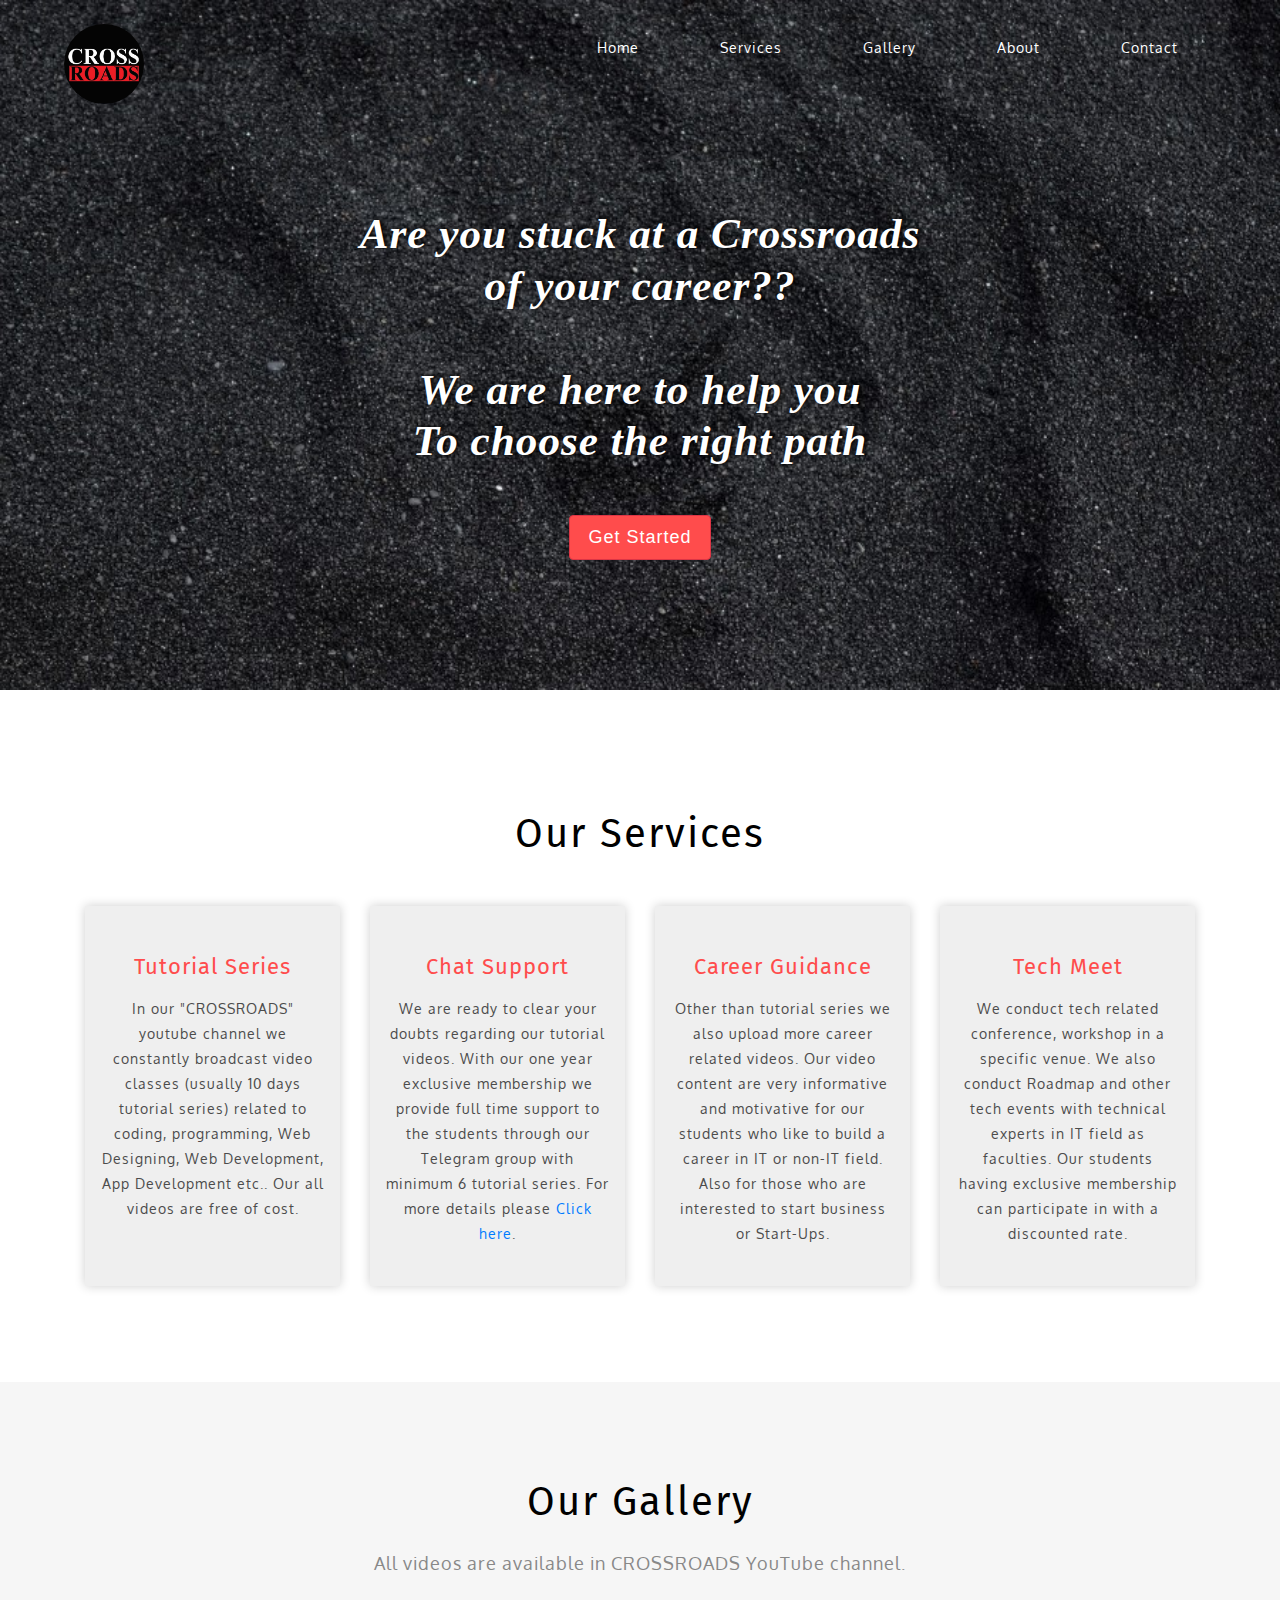
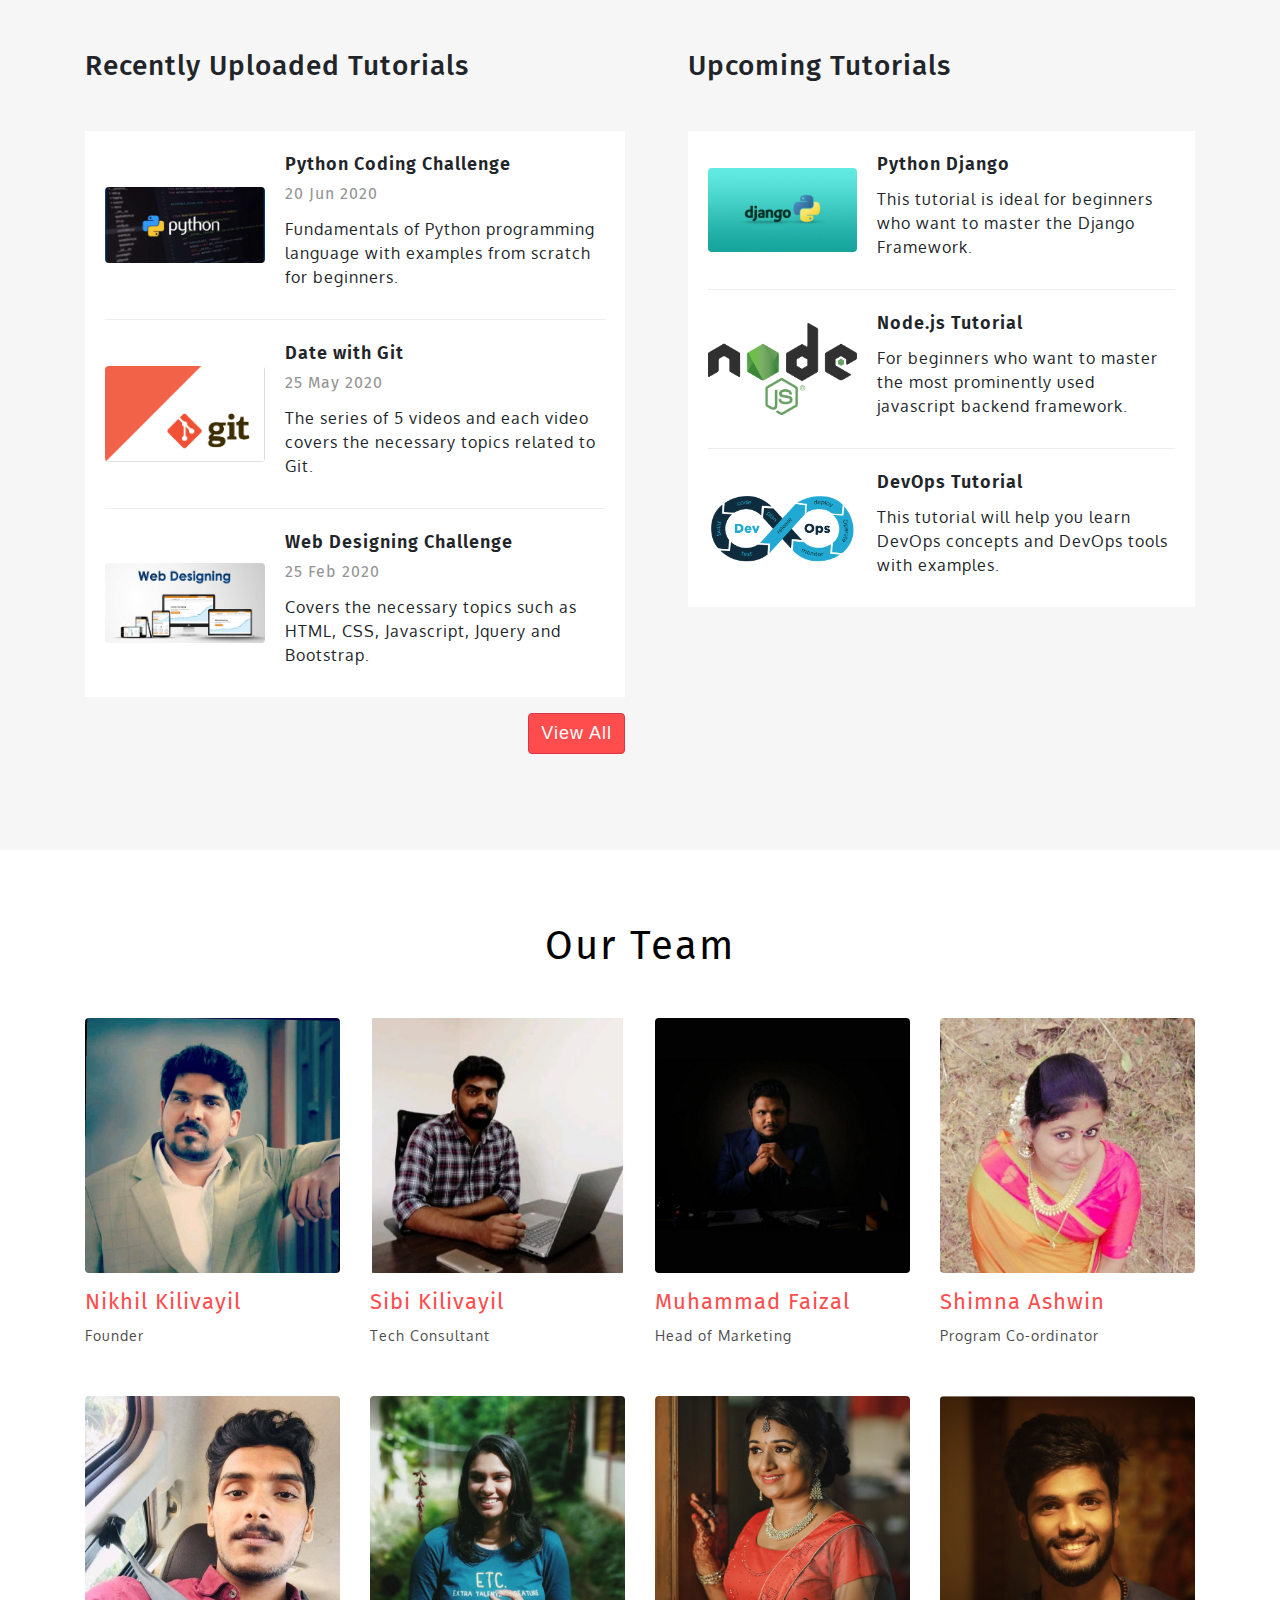
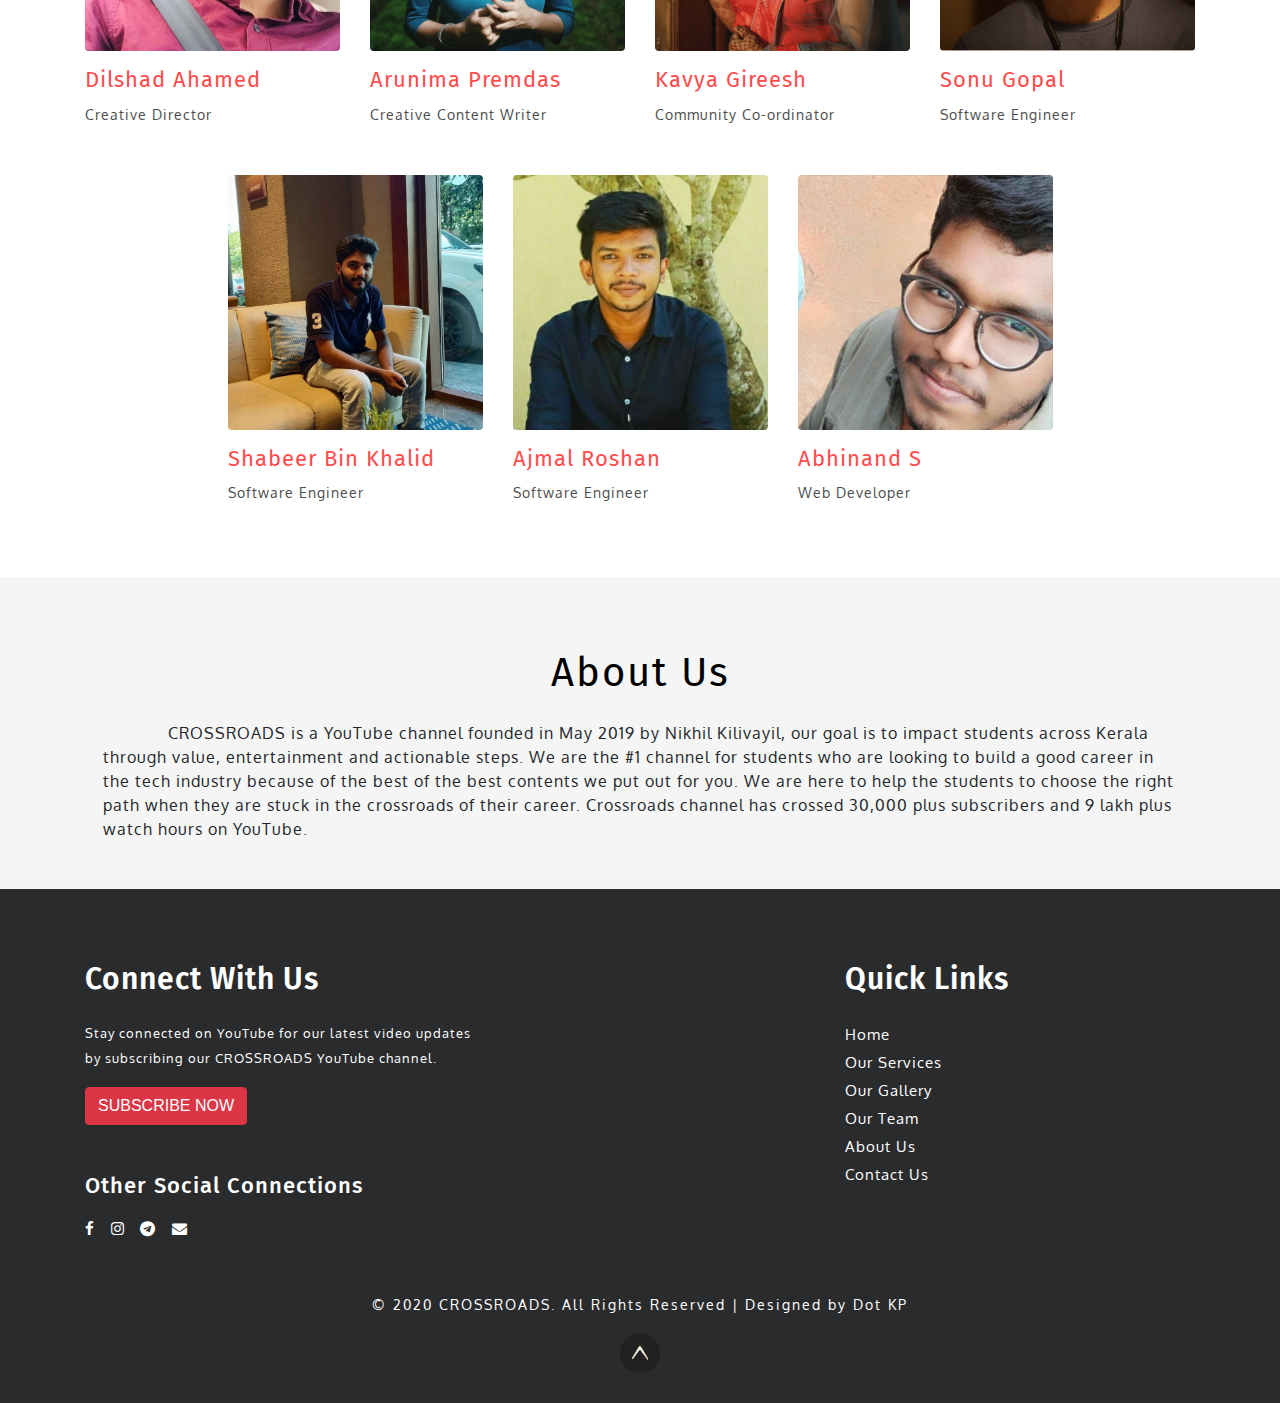
==== index.html @ b2a7acaf "Final file" ====
<!DOCTYPE html>
<html lang="en">
<head>
    <meta charset="UTF-8">
    <meta name="viewport" content="width=device-width, initial-scale=1.0">
    <meta name="keywords" content="CROSSROADS Responsive web template, Bootstrap Web Templates, Flat Web Templates, Android Compatible web template, 
         Smartphone Compatible web template, free webdesigns for Nokia, Samsung, LG, SonyEricsson, Motorola web design" />
    <title>CROSSROADS</title>
    <link rel="icon" href="images/logo3.jpg" type="image/jpg">

    <link rel="stylesheet" href="https://maxcdn.bootstrapcdn.com/bootstrap/4.5.0/css/bootstrap.min.css">
    <link rel="stylesheet" href="https://cdnjs.cloudflare.com/ajax/libs/font-awesome/4.7.0/css/font-awesome.min.css">
    <link rel="stylesheet" href="css/style.css" type="text/css">
    <link href="//fonts.googleapis.com/css?family=Fira+Sans:400,500,600,700" rel="stylesheet">
    <link href="//fonts.googleapis.com/css?family=Oxygen:400,700" rel="stylesheet">

    <script src="https://ajax.googleapis.com/ajax/libs/jquery/3.5.1/jquery.min.js"></script>
    <script src="https://cdnjs.cloudflare.com/ajax/libs/popper.js/1.16.0/umd/popper.min.js"></script>
    <script src="https://maxcdn.bootstrapcdn.com/bootstrap/4.5.0/js/bootstrap.min.js"></script>
    <script>
        addEventListener("load", function () {
            setTimeout(hideURLbar, 0);
        }, false);
        
        function hideURLbar() {
            window.scrollTo(0, 1);
        }
    </script>
</head>    
<body>
    <div class="main-top" id="home">
        <!-- header -->
        <div class="headder-top">
              <!-- nav -->
              <nav >
                 <div id="logo">
                    <a href="https://www.youtube.com/channel/UCoGHeFY7jE2OB_TJS_87MOA"> <img src="images/logo.jpg" alt="" width="80" height="80"> </a>
                 </div>
                 <label for="drop" class="toggle">Menu</label>
                 <input type="checkbox" id="drop">
                 <ul class="menu mt-2">
                    <li class="active"><a href="index.html">Home</a></li>
                    <li class=""><a href="#services">Services</a></li>
                    <li class=""><a href="#gallery">Gallery</a></li>
                    <li class=""><a href="#about">About</a></li>
                    <li><a href="contact.html">Contact</a></li>
                 </ul>
              </nav>
              <!-- //nav -->
        </div>
        <!-- //header -->
        <!-- banner -->
        <div class="main-banner text-center">
           <div class="container">
              <div class="style-banner ">
                 <h4 class="mb-lg-3 mb-2"> <i>Are you stuck at a Crossroads <br> of your career??<br><br>

                    We are here to help you<br>
                    To choose the right path <br> </i>
                     
                 </h4>
              </div>
              <div class="view-buttn mt-md-4 mt-sm-4 mt-3">
                 <br> <a href="#services" class="btn btn-danger">Get Started</a>
              </div>
           </div>
        </div>
    </div>
    <!-- //banner -->
    <!-- services -->
    <section class="about py-lg-4 py-md-3 py-sm-3 py-3" id="services">
        <div class="container py-lg-5 py-md-4 py-sm-4 py-3">
        <div class="row mt-lg-5 mt-md-4 mt-4" >
            <h3 class="title text-center col-lg-12 mb-lg-5 mb-3">Our Services</h3>
        </div>
        <div class="row mb-lg-4 mb-5">
            <div class="col-lg-3 col-md-6 col-sm-6 about-abt-grid">
                <div class="about-oil-w3layouts text-center pt-5">
                    
                    <div class="about-grid-title">
                    <h4 class="mb-3">Tutorial Series </h4>
                    <p>In our "CROSSROADS" youtube channel we constantly broadcast video classes (usually 10 days tutorial series) related to coding, programming, Web Designing, Web Development, App Development etc..  Our all videos are free of cost.</p>
                    </div>
                </div>
            </div>
            <div class="col-lg-3 col-md-6 col-sm-6 about-abt-grid">
                <div class="about-oil-w3layouts text-center pt-5">
                    
                    <div class="about-grid-title">
                    <h4 class="mb-3">Chat Support </h4>
                    <p>We are ready to clear your doubts regarding our tutorial videos. With our one year exclusive membership we provide full time support to the students through our Telegram group with minimum 6 tutorial series. For more details please <a href="https://youtu.be/yEAy2vJUgYw">Click here</a>.</p>
                    </div>
                </div>
            </div>
            <div class="col-lg-3 col-md-6 col-sm-6 about-abt-grid">
                <div class="about-oil-w3layouts text-center pt-5">
                    
                    <div class="about-grid-title">
                    <h4 class="mb-3">Career Guidance</h4>
                    <p><p>Other than tutorial series we also upload more career related videos. Our video content are very informative and motivative for our students who like to build a career in IT or non-IT field. Also for those who are interested to start business or Start-Ups.</p></p>
                    </div>
                </div>
            </div>
            <div class="col-lg-3 col-md-6 col-sm-6 about-abt-grid">
                <div class="about-oil-w3layouts text-center pt-5">
                    
                    <div class="about-grid-title">
                    <h4 class="mb-3">Tech Meet</h4>
                    <p>We conduct tech related conference, workshop in a specific venue. We also conduct Roadmap and other tech events with technical experts in IT field as faculties. Our students having exclusive membership can participate in with a discounted rate.</p>
                    </div>
                </div>
            </div>
        </div>
        </div>
    </section>
    <!-- //services  -->

    <section class="w3l-price-2" id="gallery">
        <div class="price-main py-5">
            <div class="container ">
                <div class="row mt-lg-5 mt-md-4 mt-3" >
                    <h3 class="title text-center col-lg-12 mb-md-4 mb-3">Our Gallery</h3>
                </div>
                <div class="title-wls-text text-center mb-lg-4 mb-md-4 mb-sm-5 mb-5">
                    <p>All videos are available in <a href="https://www.youtube.com/channel/UCoGHeFY7jE2OB_TJS_87MOA">CROSSROADS</a> YouTube channel.</p>
                </div>
                <div class="pricing-style-w3ls row py-md-5">
                    <div class="pricing-chart col-lg-6">
                        <h3 class="">Recently Uploaded Tutorials</h3>
                        <div class="tatest-top mt-md-5 mt-4">
                        <div class="price-box btn-layout bt6">
                            <div class="grid grid-column-2">
                                <div class="column-6">
                                    <a href="https://www.youtube.com/watch?v=Va37c30zA-M&list=PLY-ecO2csVHfbpOmWamlb8Mujjdnl1jks"> <img src="images/python.jpg" alt="" class="img-fluid"> </a>
                                </div>
                                <div class="column1">        
                                    <div class="job-info">
                                    <h6 class="pricehead"><a href="https://www.youtube.com/watch?v=Va37c30zA-M&list=PLY-ecO2csVHfbpOmWamlb8Mujjdnl1jks">Python Coding Challenge</a></h6>
                                    <h5>20 Jun 2020</h5>
                                    <p>Fundamentals of Python programming language with examples from scratch for beginners.</p>
                                    </div>
                                </div>   
                            </div>
                        </div>
                        <div class="price-box btn-layout bt6 top-middle-1">
                            <div class="grid grid-column-2">
                                <div class="column-6">
                                    <a href="https://www.youtube.com/watch?v=-wGc24R3_eM&list=PLY-ecO2csVHdLhAO6TERaMJXP8aqyWVt-"> <img src="images/git.jpg" alt="" class="img-fluid"> </a>
                                </div>
                                <div class="column1">
                                    <div class="job-info">
                                    <h6 class="pricehead"><a href="https://www.youtube.com/watch?v=-wGc24R3_eM&list=PLY-ecO2csVHdLhAO6TERaMJXP8aqyWVt-">	
                                            Date with Git</a></h6>
                                    <h5>25 May 2020</h5>
                                    <p>The series of 5 videos and each video covers the necessary topics related to Git.</p>
                                    </div>
                                </div>
                            </div>
                        </div>
                        <div class="price-box btn-layout bt6">
                            <div class="grid grid-column-2">
                                <div class="column-6">
                                    <a href="https://www.youtube.com/watch?v=2TfED5L4c3M&list=PLY-ecO2csVHfRMEmW_ltccnJcMtSGUKSk"> <img src="images/webdesign.jpg" alt="" class="img-fluid"> </a>
                                </div>
                                <div class="column1">                                  
                                    <div class="job-info">
                                    <h6 class="pricehead"><a href="https://www.youtube.com/watch?v=2TfED5L4c3M&list=PLY-ecO2csVHfRMEmW_ltccnJcMtSGUKSk">	
                                        Web Designing Challenge</a></h6>
                                    <h5>25 Feb 2020</h5>
                                    <p>Covers the necessary topics such as HTML, CSS, Javascript, Jquery and Bootstrap.</p>
                                    </div>
                                </div>
                            </div>
                        </div>
                        </div>
                        <div class="text-right mt-3">
                        <a class="btn btn-danger" href="https://www.youtube.com/channel/UCoGHeFY7jE2OB_TJS_87MOA"> View All</a>
                        </div>
                    </div>
                    <div class="w3l-faq-page col-lg-6 pl-3 pl-lg-5 mt-lg-0 mt-5">
                        <h3 class="">Upcoming Tutorials</h3>
                        <div class="tatest-top mt-md-5 mt-4">
                            <div class="price-box btn-layout bt6">
                                <div class="grid grid-column-2">
                                    <div class="column-6">
                                    <a data-toggle="modal" href="#myModal"><img src="images/django.jpg" alt="" class="img-fluid"></a>
                                    </div>
                                    <div class="column1">                                       
                                        <div class="job-info">
                                                <h6 class="pricehead"><a data-toggle="modal" href="#myModal">Python Django</a></h6>
                                            <p>This tutorial is ideal for beginners who want to master the Django Framework.</p>
                                        </div>
                                    </div>
                                </div>
                            </div>
                            <div class="price-box btn-layout bt6 top-middle-1">
                                <div class="grid grid-column-2">
                                <div class="column-6">
                                    <a data-toggle="modal" href="#myModal"> <img src="images/nodejs.jpg" alt="" class="img-fluid"> </a>
                                </div>
                                <div class="column1">
                                    <div class="job-info">
                                        <h6 class="pricehead"><a data-toggle="modal" href="#myModal">	
                                            Node.js Tutorial</a></h6>
                                        <p>For beginners who want to master the most prominently used javascript backend framework. </p>
                                    </div>
                                </div>
                                </div>
                            </div>
                            <div class="price-box btn-layout bt6">
                                <div class="grid grid-column-2">
                                <div class="column-6">
                                    <a data-toggle="modal" href="#myModal"> <img src="images/devops.jpg" alt="" class="img-fluid"> </a>
                                </div>
                                <div class="column1">                                      
                                    <div class="job-info">
                                        <h6 class="pricehead"><a data-toggle="modal" href="#myModal">	
                                            DevOps Tutorial</a></h6>
                                        <p>This tutorial will help you learn DevOps concepts and DevOps tools with examples.</p>
                                    </div>
                                </div>                                                                      
                                </div>
                            </div>

                        </div>
                    </div>
                </div>

                <!-- The Modal -->
                <div class="modal fade" id="myModal">
                    <div class="modal-dialog">
                    <div class="modal-content">
                    
                        <!-- Modal Header -->
                        <div class="modal-header">
                        <h4 class="modal-title"></h4>
                        <button type="button" class="close" data-dismiss="modal">×</button>
                        </div>
                        
                        <!-- Modal body -->
                        <div class="modal-body">
                        <h2> <b> COMING SOON . . .</b> </h2>
                        </div>
                        
                        <!-- Modal footer -->
                        <div class="modal-footer">
                        <button type="button" class="btn btn-danger" data-dismiss="modal">Close</button>
                        </div>
                        
                    </div>
                    </div>
                </div>

            </div>
        </div>
    </section>
        
    <!-- team -->
    <section class="team py-lg-4 py-md-5 py-sm-5 py-5" id="team">
    <div class="container py-lg-5 py-md-4 py-sm-4 py-3">
        <h3 class="title text-center mb-md-5 mb-sm-4 mb-3">Our Team</h3>
        <div class="row justify-content-center">
            <div class="col-lg-3 col-md-6 col-sm-6 team-row-grid">
                <div class="team-grid">
                <div class="team-image mb-3">
                    <img src="images/nikhil.jpg" alt="" class="img-fluid">
                    <div class="social-icons">
                        <a href="https://www.facebook.com/nikhilkilivayil1"><span class="fa fa-facebook" aria-hidden="true"></span></a>
                        <a href="https://www.instagram.com/nikhilkilivayil/"><span class="fa fa-instagram" aria-hidden="true"></span></a>
                        <a href="https://www.linkedin.com/in/nikhilkilivayil/"><span class="fa fa-linkedin" aria-hidden="true"></span></a>
                        <a href="https://t.me/nikhilkilivayil"><span class="fa fa-telegram" aria-hidden="true"></span></a>
                    </div>
                </div>
                <h4>Nikhil Kilivayil</h4>
                <p class="mt-2">Founder</p>
                </div>
            </div>
            <div class="col-lg-3 col-md-6 col-sm-6 team-row-grid">
                <div class="team-grid">
                <div class="team-image mb-3">
                    <img src="images/sibi.jpg" alt="" class="img-fluid">
                    <div class="social-icons">
                        <a href="https://www.facebook.com/sibikilivayil/"><span class="fa fa-facebook" aria-hidden="true"></span></a>
                        <a href="https://www.instagram.com/sibiklpm/"><span class="fa fa-instagram" aria-hidden="true"></span></a>
                        <a href="https://www.linkedin.com/in/sibi-kilivayil-82461482/"><span class="fa fa-linkedin" aria-hidden="true"></span></a>
                        <a href="https://t.me/crtalks"><span class="fa fa-telegram" aria-hidden="true"></span></a>
                    </div>
                </div>
                <h4>Sibi Kilivayil</h4>
                <p class="mt-2">Tech Consultant</p>
                </div>
            </div>
            <div class="col-lg-3 col-md-6 col-sm-6 team-row-grid">
                <div class="team-grid">
                <div class="team-image mb-3">
                    <img src="images/faizal.jpg" alt="" class="img-fluid">
                    <div class="social-icons">
                        <a href="https://www.facebook.com/muhammadfaizalff"><span class="fa fa-facebook" aria-hidden="true"></span></a>
                        <a href="https://www.instagram.com/muhammadfaizalf/"><span class="fa fa-instagram" aria-hidden="true"></span></a>
                        <a href="https://www.linkedin.com/in/muhammadfaizalff/"><span class="fa fa-linkedin" aria-hidden="true"></span></a>
                        <a href="https://t.me/faizalff"><span class="fa fa-telegram" aria-hidden="true"></span></a>
                    </div>
                </div>
                <h4>Muhammad Faizal</h4>
                <p class="mt-2">Head of Marketing</p>
                </div>
            </div>
            <div class="col-lg-3 col-md-6 col-sm-6 team-row-grid">
                <div class="team-grid">
                <div class="team-image mb-3">
                    <img src="images/shimna.jpg" alt="" class="img-fluid">
                    <div class="social-icons">
                        <a href="https://www.facebook.com/shimna.aswin.7"><span class="fa fa-facebook" aria-hidden="true"></span></a>
                        <a href="https://www.instagram.com/shimnaaswin/"><span class="fa fa-instagram" aria-hidden="true"></span></a>
                        <a href="https://www.linkedin.com"><span class="fa fa-linkedin" aria-hidden="true"></span></a>
                        <a href="https://t.me/shimnaaswin"><span class="fa fa-telegram" aria-hidden="true"></span></a>
                    </div>
                </div>
                <h4>Shimna Ashwin</h4>
                <p class="mt-2">Program Co-ordinator</p>
                </div>
            </div>
            <div class="col-lg-3 col-md-6 col-sm-6 team-row-grid mt-lg-5 mt-4">
                <div class="team-grid">
                <div class="team-image mb-3">
                    <img src="images/dilshad.jpg" alt="" class="img-fluid">
                    <div class="social-icons">
                        <a href="https://www.facebook.com/dbhamed"><span class="fa fa-facebook" aria-hidden="true"></span></a>
                        <a href="https://www.instagram.com/dbhamed/"><span class="fa fa-instagram" aria-hidden="true"></span></a>
                        <a href="https://www.linkedin.com"><span class="fa fa-linkedin" aria-hidden="true"></span></a>
                        <a href="https://t.me/crtalks"><span class="fa fa-telegram" aria-hidden="true"></span></a>
                    </div>
                </div>
                <h4>Dilshad Ahamed</h4>
                <p class="mt-2">Creative Director</p>
                </div>
            </div>
            <div class="col-lg-3 col-md-6 col-sm-6 team-row-grid mt-lg-5 mt-4">
                <div class="team-grid">
                <div class="team-image mb-3">
                    <img src="images/arunima.jpg" alt="" class="img-fluid">
                    <div class="social-icons">
                        <a href="https://www.facebook.com/"><span class="fa fa-facebook" aria-hidden="true"></span></a>
                        <a href="https://www.instagram.com/arunimapremdas/"><span class="fa fa-instagram" aria-hidden="true"></span></a>
                        <a href="https://www.linkedin.com/in/arunima-premdas-43022628/"><span class="fa fa-linkedin" aria-hidden="true"></span></a>
                        <a href="https://t.me/crtalks"><span class="fa fa-telegram" aria-hidden="true"></span></a>
                    </div>
                </div>
                <h4>Arunima Premdas</h4>
                <p class="mt-2">Creative Content Writer</p>
                </div>
            </div>
            <div class="col-lg-3 col-md-6 col-sm-6 team-row-grid mt-lg-5 mt-4">
                <div class="team-grid">
                <div class="team-image mb-3">
                    <img src="images/kavya.jpg" alt="" class="img-fluid">
                    <div class="social-icons">
                        <a href="https://www.facebook.com/kavya.gireeshkumar"><span class="fa fa-facebook" aria-hidden="true"></span></a>
                        <a href="https://www.instagram.com"><span class="fa fa-instagram" aria-hidden="true"></span></a>
                        <a href="https://www.linkedin.com"><span class="fa fa-linkedin" aria-hidden="true"></span></a>
                        <a href="https://t.me/crtalks"><span class="fa fa-telegram" aria-hidden="true"></span></a>
                    </div>
                </div>
                <h4>Kavya Gireesh</h4>
                <p class="mt-2">Community Co-ordinator</p>
                </div>
            </div>
            <div class="col-lg-3 col-md-6 col-sm-6 team-row-grid mt-lg-5 mt-4">
                <div class="team-grid">
                <div class="team-image mb-3">
                    <img src="images/sonu.jpg" alt="" class="img-fluid">
                    <div class="social-icons">
                        <a href="https://www.facebook.com/sonu.pattalathil"><span class="fa fa-facebook" aria-hidden="true"></span></a>
                        <a href="https://www.instagram.com/sonugopal4/"><span class="fa fa-instagram" aria-hidden="true"></span></a>
                        <a href="https://www.linkedin.com/in/sonu-gopal-aaa1b3123/"><span class="fa fa-linkedin" aria-hidden="true"></span></a>
                        <a href="https://t.me/crtalks"><span class="fa fa-telegram" aria-hidden="true"></span></a>
                    </div>
                </div>
                <h4>Sonu Gopal</h4>
                <p class="mt-2">Software Engineer</p>
                </div>
            </div>
            <div class="col-lg-3 col-md-6 col-sm-6 team-row-grid mt-lg-5 mt-4">
                <div class="team-grid">
                <div class="team-image mb-3">
                    <img src="images/shabeer.jpg" alt="" class="img-fluid">
                    <div class="social-icons">
                        <a href="https://www.facebook.com/shabeer.bin.khalid"><span class="fa fa-facebook" aria-hidden="true"></span></a>
                        <a href="https://www.instagram.com/shabeer_bin_khalid/"><span class="fa fa-instagram" aria-hidden="true"></span></a>
                        <a href="https://www.linkedin.com"><span class="fa fa-linkedin" aria-hidden="true"></span></a>
                        <a href="https://t.me/Shabeer_Bin_Khalid"><span class="fa fa-telegram" aria-hidden="true"></span></a>
                    </div>
                </div>
                <h4>Shabeer Bin Khalid</h4>
                <p class="mt-2">Software Engineer</p>
                </div>
            </div>
            <div class="col-lg-3 col-md-6 col-sm-6 team-row-grid mt-lg-5 mt-4">
                <div class="team-grid">
                <div class="team-image mb-3">
                    <img src="images/ajmal.jpg" alt="" class="img-fluid">
                    <div class="social-icons">
                        <a href="https://www.facebook.com/profile.php?id=100006470402113"><span class="fa fa-facebook" aria-hidden="true"></span></a>
                        <a href="https://www.instagram.com"><span class="fa fa-instagram" aria-hidden="true"></span></a>
                        <a href="https://www.linkedin.com/in/ajmal-roshan-7959aa192/"><span class="fa fa-linkedin" aria-hidden="true"></span></a>
                        <a href="https://t.me/crtalks"><span class="fa fa-telegram" aria-hidden="true"></span></a>
                    </div>
                </div>
                <h4>Ajmal Roshan</h4>
                <p class="mt-2">Software Engineer</p>
                </div>
            </div>
            <div class="col-lg-3 col-md-6 col-sm-6 team-row-grid mt-lg-5 mt-4">
                <div class="team-grid">
                <div class="team-image mb-3">
                    <img src="images/abinand.jpg" alt="" class="img-fluid">
                    <div class="social-icons">
                        <a href="https://www.facebook.com/abhinand.sivayamuna"><span class="fa fa-facebook" aria-hidden="true"></span></a>
                        <a href="https://www.instagram.com/abhinand_siya/"><span class="fa fa-instagram" aria-hidden="true"></span></a>
                        <a href="https://www.linkedin.com"><span class="fa fa-linkedin" aria-hidden="true"></span></a>
                        <a href="https://t.me/crtalks"><span class="fa fa-telegram" aria-hidden="true"></span></a>
                    </div>
                </div>
                <h4>Abhinand S</h4>
                <p class="mt-2">Web Developer</p>
                </div>
            </div>
        </div>
    </div>
    </section>
    <!--//team -->
    <section class="blog pt-lg-4 pt-md-3 pt-sm-3 pt-3" id="about">
    <div class="container py-lg-5 py-md-4 py-sm-4 py-3 px-5">
        <h3 class="title text-center">About Us</h3>
        <div class="row">
            <div class="pt-4">
                <p>&nbsp; &nbsp; &nbsp; &nbsp; &nbsp; &nbsp; &nbsp;CROSSROADS is a YouTube channel founded in May 2019 by Nikhil Kilivayil, our goal is to impact students across Kerala through value, entertainment and actionable steps. We are the #1 channel for students who are looking to build a good career in the tech industry because of the best of the best contents we put out for you. We are here to help the students to choose the right path when they are stuck in the crossroads of their career. Crossroads channel has crossed 30,000 plus subscribers and 9 lakh plus watch hours on YouTube.</p>
            </div>
        </div>
    </div>
    </section>

    <!-- footer -->
    <footer class="py-lg-4 py-md-3 py-sm-3 py-3" >
        <div class="container pt-lg-5 pt-md-5 pt-sm-4 pt-3">
        <div class="row">
            <div class="footer-info-bottom col-lg-8 col-md-8">
                <div class="footer-w3layouts-head">
                    <h2 class="pb-lg-4 pb-md-3 pb-3">Connect With Us</h2>
                </div>
                <div class="footer-office-hour mb-3">
                    <p>Stay connected on YouTube for our latest video updates<br> by subscribing our CROSSROADS YouTube channel.</p>
                </div>
                <div class="newsletter">
                    <button class="btn btn-danger">
                    <a href="https://www.youtube.com/channel/UCoGHeFY7jE2OB_TJS_87MOA" style="color:white">SUBSCRIBE NOW</a>
                    </button>
                </div>
                <br>
                <h4 class="mt-4">Other Social Connections</h4>
                <div class="icons pt-3 pb-lg-1 pb-md-3 pb-5">
                    <ul>
                    <li><a href="https://www.facebook.com/crossroadstalks"><span class="fa fa-facebook"></span></a></li>
                    <li><a href="https://www.instagram.com/crossroads.official/"><span class="fa fa-instagram"></span></a></li>
                    <li><a href="https://t.me/crtalks"><span class="fa fa-telegram"></span></a></li>
                    <li><a href="mailto:talk@packapeer.com"><span class="fa fa-envelope"></span></a></li>
                    </ul>
                </div>
            </div>
            <div class="col-lg-4 col-md-4 footer-left-grid pb-lg-1 pb-md-2 pb-5">
                <div class="footer-w3layouts-head">
                    <h2>Quick Links</h2>
                </div>
                <div class="pt-lg-4 pt-md-4 pt-3 footer-address">
                    <ul>
                    <li><a href="index.html">Home</a></li>
                    <li><a href="#services">Our Services</a></li>
                    <li><a href="#gallery">Our Gallery</a></li>
                    <li><a href="#team"> Our Team</a></li>
                    <li><a href="#about">About Us</a></li>
                    <li><a href="contact.html">Contact Us</a></li>
                    </ul>
                </div>
            </div>
        </div>
        <div class="bottem-wthree-footer text-center pt-lg-5 pt-md-4 pt-3">
            <p> 
                © 2020 CROSSROADS. All Rights Reserved | Designed by <a href="#" target="_blank">Dot KP</a>
            </p>
        </div>
        <!-- move icon -->
        <div class="text-center">
            <a href="#home" class="move-top text-center mt-3"></a>
        </div>
        <!--//move icon -->
        </div>
    </footer>
    <!--//footer -->

    <script>
    $(document).ready(function(){
        $("#myBtn").click(function(){
            $("#myModal").modal();
        });
    });
    </script>

</body>
</html>
---- css/style.css ----
html {
  scroll-behavior: smooth;
}

html,
body {
  padding: 0;
  margin: 0;
  background: #fff;
  letter-spacing: 1px;
  font-family: 'Oxygen', sans-serif;
}

body a {
  outline: none;
  transition: 0.5s all;
  -webkit-transition: 0.5s all;
  -moz-transition: 0.5s all;
  -o-transition: 0.5s all;
  -ms-transition: 0.5s all;
  text-decoration: none;
cursor:pointer !important;
}
button,.btn{
cursor:pointer !important;
}

body a:hover {
  text-decoration: none;
}

body a:focus,
a:hover {
  text-decoration: none;
}

input[type="button"],
input[type="submit"] {
  transition: 0.5s all;
  -webkit-transition: 0.5s all;
  -moz-transition: 0.5s all;
  -o-transition: 0.5s all;
  -ms-transition: 0.5s all;
  letter-spacing: 1px;
  font-family: 'Oxygen', sans-serif;
}

select,
input[type="email"],
input[type="text"],
input[type=password],
input[type="button"],
input[type="submit"],
textarea {
  font-family: 'Oxygen', sans-serif;
  transition: 0.5s all;
  -webkit-transition: 0.5s all;
  -moz-transition: 0.5s all;
  -o-transition: 0.5s all;
  -ms-transition: 0.5s all;
  letter-spacing: 1px;
}

h1,
h2,
h3,
h4,
h5,
h6 {
  margin: 0;
  padding: 0;
  letter-spacing: 1px;
  font-family: 'Fira Sans', sans-serif;
}

p {
  margin: 0;
  padding: 0;
  letter-spacing: 1px;
  font-family: 'Oxygen', sans-serif;
}

ul {
  margin: 0;
  padding: 0;
  list-style-type: none;
}

ul li {
  display: inline-block;
}

.txt-right {
  text-align: right;
}

.txt-center {
  text-align: center;
}

.txt-left {
  text-align: left;
}


/*-- //Reset-Code --*/

.title {
  font-size: 44px;
  color: #000;
  letter-spacing: 2px;
  font-weight: 400;
  text-transform: capitalize;
}

.title-wls-text p {
  font-size: 20px;
  color: #888;
  letter-spacing: 1px;
  padding: 0em 12em;
}

.title-wls-text p a {
  color: #888;
}

.about-grid-title h4,
.team-grid h4,
.abut-inner-wls-head h4,
.table-sub-title h4,
.contact-list-grid h4 {
  font-size: 22px;
  color: #ff4c4c;
  text-transform: capitalize;
  font-weight: 400;
}

.footer-info-bottom h4{
  font-size: 22px;
  color: #fff;
  font-weight: 500;
}

.about-grid-title p,
.about-para-txt p,
.abut-inner-wls-head p,
.table-sub-title p,
.table-list-txt ul li p,
.contact-list-grid p,
.contact-list-grid p a,
.team-grid p {
  font-size: 14px;
  color: #4c4c4c;
  line-height: 25px;
}

.wthree-about-txt h5 {
  font-size: 34px;
  color: #ff4c4c;
}


/* header */


/* navigation */


/* CSS Document */

.toggle-2,
.toggle,
[id^=drop] {
  display: none;
}


/* Giving a background-color to the nav container. */

nav {
  margin: 0;
  padding: 0;
}

#logo a {
  float: left;
  display: initial;
  font-weight: 400;
  font-size: 35px;
  letter-spacing: 1px;
  color: #fff;
  padding: 0;
}


/* Since we'll have the "ul li" "float:left"
* we need to add a clear after the container. */

nav:after {
  content: "";
  display: table;
  clear: both;
}


/* Removing padding, margin and "list-style" from the "ul",
* and adding "position:reltive" */

nav ul {
  float: right;
  padding: 0;
  margin: 0;
  list-style: none;
  position: relative;
}


/* Positioning the navigation items inline */

nav ul li {
  margin: 0px;
  display: inline-block;

}


/* Styling the links */

nav ul li a {
  color: #fff;
  text-transform: capitalize;
  font-weight: 400;
  font-size: 14px;
  letter-spacing: 1px;
  background: transparent;
  padding: 7px 20px;
  display: inline-block;
  transition: 0.5s all;
  -webkit-transition: 0.5s all;
  -moz-transition: 0.5s all;
  -o-transition: 0.5s all;
  -ms-transition: 0.5s all;
}

nav ul li ul li:hover {
  background: #f8f9fa;
}

.menu li .drop-text:hover {
  color: #000;
  border: none;
}


/* Background color change on Hover */


/*.menu li.active a,.menu li a:hover{border-bottom: 1px solid #d4d4d4;}*/

.menu li a:hover {
  
  color: #ff4c4c;
  transition: 0.5s all;
  -webkit-transition: 0.5s all;
  -moz-transition: 0.5s all;
  -o-transition: 0.5s all;
  -ms-transition: 0.5s all;
}


/* Hide Dropdowns by Default
* and giving it a position of absolute */

nav ul ul {
  display: none;
  position: absolute;
  top: 33px;
  background: #000;
  padding: 10px;
  border-radius: 4px;
  box-shadow: -1px 1px 5px black;
}


/* Display Dropdowns on Hover */

nav ul li:hover>ul {
  display: inherit;
}


/* Fisrt Tier Dropdown */

nav ul ul li {
  width: 170px;
  float: none;
  display: list-item;
  position: relative;
}

nav ul ul li a {
  color: #fff;
  padding: 5px 10px;
  display: block;
  background: transparent;
}


/* Second, Third and more Tiers	
* We move the 2nd and 3rd etc tier dropdowns to the left
* by the amount of the width of the first tier.
*/

nav ul ul ul li {
  position: relative;
  top: -60px;
  /* has to be the same number as the "width" of "nav ul ul li" */
  left: 170px;
}


/* Change ' +' in order to change the Dropdown symbol */

li>a:only-child:after {
  content: '';
}

a.reqe-button {
  border: 2px solid rgba(255, 255, 255, 0.35);
  border-radius: 4px;
}


/* Media Queries
--------------------------------------------- */

@media(max-width: 800px) {
  nav a {
    font-size: 13px;
  }
}

@media all and (max-width: 767px) {
  #logo {
    display: block;
    padding: 0;
    width: 100%;
    text-align: center;
    float: none;
  }
  nav {
    margin: 0;
  }
  /* Hide the navigation menu by default */
  /* Also hide the  */
  .toggle+a,
  .menu {
    display: none;
  }
  /* Stylinf the toggle lable */
  .toggle {
    display: block;
    padding: 6px 17px;
    font-size: 14px;
    text-decoration: none;
    border: none;
    float: right;
    background-color: #ff4c4c;
    color: #fff;
    border-radius: 50px;
    cursor: pointer;
  }
  .menu .toggle {
    float: none;
    text-align: center;
    margin: auto;
    max-width: 138px;
    padding: 10px 18px;
    font-weight: normal;
    font-size: 15px;
    letter-spacing: 1px;
    transition: 0.5s all;
    -webkit-transition: 0.5s all;
    -moz-transition: 0.5s all;
    -o-transition: 0.5s all;
    -ms-transition: 0.5s all;
  }
  .menu .toggle:hover {
    color: #00b381;
    transition: 0.5s all;
    -webkit-transition: 0.5s all;
    -moz-transition: 0.5s all;
    -o-transition: 0.5s all;
    -ms-transition: 0.5s all;
  }
  .toggle:hover {
    color: #ff4c4c;
    background-color: #2a2b2d;
    transition: 0.5s all;
    -webkit-transition: 0.5s all;
    -moz-transition: 0.5s all;
    -o-transition: 0.5s all;
    -ms-transition: 0.5s all;
  }
  label.toggle.toogle-2 {
    background: transparent;
    text-transform: uppercase;
    font-size: 14px;
    color: #fff;
  }
  /* Display Dropdown when clicked on Parent Lable */
  [id^=drop]:checked+ul {
    display: block;
    background: #656565;
    padding: 15px 0;
    text-align: center;
    width: 100%;
  }
  /* Change menu item's width to 100% */
  nav ul li {
    display: block;
    width: 100%;
    padding: 5px 0;
  }
  nav ul ul .toggle,
  nav ul ul a {
    padding: 0 40px;
  }
  nav ul ul ul a {
    padding: 0 80px;
  }
  nav a:hover,
  nav ul ul ul a {
    background-color: transparent;
  }
  nav ul li ul li .toggle,
  nav ul ul a,
  nav ul ul ul a {
    padding: 14px 20px;
    color: #FFF;
    font-size: 15px;
  }
  /* 
nav ul li ul li .toggle,
nav ul ul a {
background-color: #212121;
} */
  /* Hide Dropdowns by Default */
  nav ul ul {
    float: none;
    position: static;
    color: #ffffff;
    /* has to be the same number as the "line-height" of "nav a" */
  }
  /* Hide menus on hover */
  nav ul ul li:hover>ul,
  nav ul li:hover>ul {
    display: none;
  }
  /* Fisrt Tier Dropdown */
  nav ul ul li {
    display: block;
    width: 100%;
    padding: 0;
  }
  nav ul ul ul li {
    position: static;
    /* has to be the same number as the "width" of "nav ul ul li" */
  }
  nav a {
    color: #000;
    font-size: 15px;
  }
  .menu li.active a,
  .menu li a:hover {
    background: transparent;
  }
}

@media all and (max-width: 568px) {
  nav a,
  .menu .toggle,
  nav ul li ul li .toggle,
  nav ul ul a,
  nav ul ul ul a {
    font-size: 14px;
  }
}

@media all and (max-width: 320px) {
  nav a,
  .menu .toggle,
  nav ul li ul li .toggle,
  nav ul ul a,
  nav ul ul ul a {
    font-size: 13px;
  }
}


/*-- dropdown --*/


/* banner */

.main-top {
  background: url(../images/bg_black.jpg) no-repeat;
  background-size: cover;
  -webkit-background-size: cover;
  -moz-background-size: cover;
  -o-background-size: cover;
  -ms-background-size: cover;
  min-height: 850px;
}

.main-top a img {
  border-radius: 50%;
}
.headder-top {
  /* background: rgba(255, 255, 255, 0.6); */
  position: absolute;
  width: 100%;
  padding: 1.5em 5em;
}

.style-banner {
  padding-top: 20em;
}

.style-banner h5 {
  font-size: 50px;
  color: #ff4c4c;
}

.two-demo-button p {
  color: #fff;
  font-weight: 700;
  font-size: 15px;
}

.main-banner h4 {
  color: #fff;
  font-size: 2.9em;
  font-weight: 600;
  text-shadow: 2px -1px 4px #000;
  font-family: "Times New Roman", Times, serif;
}

.view-buttn a {
  font-size: 18px;
  font-weight: 500;
  color: white;
  text-decoration: none;
  text-transform: capitalize;
  display: inline-block;
  letter-spacing: 1px;
  outline: none;
  background-color: #ff4c4c;
  padding: 8px 18px;
}

.view-buttn a:hover {
  color: #ff4c4c;
  background-color: #2a2b2d;
}

.view-price a:hover,
button.btn1:hover,
.sent-butnn:hover {
  opacity: 0.9;
}


/* //banner */


/* about */

.about-oil-w3layouts {
  padding: 3em 1em;
  color: #000;
  background: #efefef;
  box-shadow: 0px 0px 10px #cecece;
  height: 100%;
}

.about-icon span {
  font-size: 40px;
  color: #272727;
}


/*--// about-- */


/*-- servive-- */

.service,
.blog {
  background: #f5f5f5;
}

.color-img-five {
  background: url(../images/sr1.jpg)no-repeat center;
  background-size: cover;
  -webkit-background-size: cover;
  -moz-background-size: cover;
  -o-background-size: cover;
  -ms-background-size: cover;
  height: 616px;
  box-shadow: 0px 0px 10px #cecece;
}


/*--//service-- */

.news-date ul li {
  list-style: none;
  display: inline-block;
  margin-right: 10px;
}

.news-date {
  position: absolute;
  background: #ff4c4c;
  width: 21%;
  height: 18%;
  text-align: center;
  line-height: 72px;
  border-radius: 49%;
  top: 138px;
  color: #fff;
  right: 20px;
  box-shadow: 1px 1px 5px #c7c7c7;
}

.news-date a {
  font-size: 14px;
  color: #000;
}

.news-date a span {
  font-size: 20px;
  color: #fff;
}


/*--book-table-w3pvt --*/

.inner_page-banner {
  text-align: center;
  background: url(../images/bg_black.jpg) no-repeat center;
  background-size: cover;
  -webkit-background-size: cover;
  -moz-background-size: cover;
  -o-background-size: cover;
  -ms-background-size: cover;
  min-height: 300px;
}

.inner_page-banner a img {
  border-radius: 50%;
}

.using-border {
  width: 100%;
  border: none;
  background: #ff4c4c;
  text-align: center;
}

ul.short_ls li a {
  color: #ffffff;
  text-decoration: none;
}

ul.short_ls li {
  list-style: none;
  display: inline-block;
  letter-spacing: 1px;
  font-size: 14px;
  color: #000;
}


/*-- //book-table-w3pvt --*/


/* team */

.team-image {
  position: relative;
  overflow: hidden;
  border-radius: 4px;
}

.team-image img {
  -webkit-transition: all .3s;
  -moz-transition: all .3s;
  -o-transition: all .3s;
  transition: all .3s;
}

.team-image .social-icons {
  position: absolute;
  bottom: -32%;
  width: 100%;
  text-align: center;
  background: #113c69;
  padding: 26px 0px;
  -webkit-transition: all .3s;
  -moz-transition: all .3s;
  -o-transition: all .3s;
  transition: all .3s;
}

.team-image .social-icons a:hover i {
  color: #b60b4e;
}

.team-image:hover .social-icons {
  bottom: -1px;
}

.team-image:hover img {
  -ms-transform: scale(1.1);
  -webkit-transform: scale(1.1);
  transform: scale(1.1);
}

.team-image .social-icons a:hover {
  bottom: 5px;
}

.social-icons a span,
.icons a span {
  margin-right: 0.7em;
  font-size: 15px;
  text-align: center;
  color: #fff;
  transition: 0.5s all;
  -webkit-transition: 0.5s all;
  -moz-transition: 0.5s all;
  -o-transition: 0.5s all;
  -ms-transition: 0.5s all;
}

.icons ul li a span:hover,
.team-image .social-icons a span:hover {
  color: #ff4c4c;
}


/*--//team-- */


/*-- stats-- */

.stats {
  background: url(../images/b5.jpg) no-repeat center;
  background-size: cover;
  -webkit-background-size: cover;
  -moz-background-size: cover;
  -o-background-size: cover;
  -ms-background-size: cover;
  min-height: 260px;
}

.counter-number {
  background: #113c69;
  padding: 7em 2em;
}

.number-w3three-info h5 {
  font-size: 43px;
  font-weight: 700;
  color: #fff;
}

.number-w3three-info h6 {
  font-size: 16px;
  color: #ff4c4c;
}

/*--// stats-- */
/* -- price-- */

.table-sub-title {
  border-bottom: 1px solid #000;
  padding-bottom: 1.5em;
}

.table-list-txt ul li {
  display: block;
  padding-top: 3px;
}

.table-list-txt {
  padding: 2em 0em 1em;
}

.table-sub-title h5 {
  font-size: 25px;
  font-weight: 700;
  color: #113c69;
}

.table-sub-title h5 span {
  font-size: 20px;
  color: #ff4c4c;
}

.table-wthree-price {
  border: 1px solid #000;
  padding: 2em 1.5em;
}

.mid-color-us {
  background: #d4d4d4;
  margin-top: 41px;
  box-shadow: 1px 1px 8px #afafaf;
}


/* price-- */


/*-- contact-- */

.address_mail_footer_grids iframe {
  width: 100%;
  height: 20em;
  border: none;
}

.contact-forms input,
.contact-forms textarea,
.contact-forms select {
  width: 100%;
  font-size: 14px;
  color: #000;
  padding: .8em .7em;
  outline: none;
  border: 1px solid #000;
  border-radius: 0px;
  outline: none !important;
}

.contact-forms textarea {
  resize: none;
  height: 10em;
}

.sent-butnn {
  font-size: 16px;
  padding: 6px 26px;
  color: #fff;
  background: #0a63bd;
}


/*--//contact-- */


/*--gallery-- */

.gallery,
.booking {
  background: #f1f1f1;
}


/* popup */

.popup-effect {
  position: fixed;
  top: 0;
  bottom: 0;
  left: 0;
  right: 0;
  background: rgba(0, 0, 0, 0.7);
  transition: opacity 0ms;
  visibility: hidden;
  opacity: 0;
  z-index: 99;
}

.popup-effect:target {
  visibility: visible;
  opacity: 1;
}

.popup {
  background: #fff;
  border-radius: 4px;
  max-width: 430px;
  position: relative;
  margin: 3em auto;
  padding: 3em 2em;
  z-index: 999;
  text-align: center;
}

.popup .close {
  position: absolute;
  top: 5px;
  right: 15px;
  transition: all 200ms;
  font-size: 30px;
  font-weight: bold;
  text-decoration: none;
  color: #000;
}

.popup .close:hover {
  color: #686de0;
}


/* //popup */


/*--// gallery-- */


/* --footer-- */

footer {
  background: #2a2b2d;
}

.footer-w3layouts-head h2 {
  font-size: 32px;
  font-weight: 600;
  color: #fff;
}

.footer-address ul li { 
  display: block;
}

.footer-address ul li a {
  color: #fff;
  font-size: 15px;
  line-height: 28px;
}

.footer-address ul li a:hover {
  color: #ff4c4c;
}

.footer-address ul li h4 {
  font-size: 17px;
  color: #ff4c4c;
}

.footer-address ul li p,
.footer-office-hour p {
  font-size: 13px;
  color: #fff;
  line-height: 25px;
}

.newsletter input[type="email"] {
  outline: none;
  padding: 13px 15px;
  color: #000;
  font-size: 14px;
  width: 80%;
  border-radius: 0px;
  background: rgb(255, 255, 255);
  border: 1px solid #fff;
}

button.btn1 {
  width: 20%;
  color: #fff;
  border: 1px solid #fff;
  padding: 11.5px 0;
  font-size: 16px;
  background: #ff4c4c;
  -webkit-transition: 0.5s all;
  -moz-transition: 0.5s all;
  -o-transition: 0.5s all;
  -ms-transition: 0.5s all;
  transition: 0.5s all;
  cursor: pointer;
}

.bottem-wthree-footer p {
  font-size: 14px;
  color: #fff;
  letter-spacing: 2px;
  line-height: 1.8em;
}

.bottem-wthree-footer p a {
  color: #fff;
}

.bottem-wthree-footer p a:hover {
  color: #ff4c4c;
}

a.move-top {
  width: 40px;
  height: 40px;
  background: url(../images/arrow.png) no-repeat 0px 0px;
  display: inline-block;
}

footer p a:hover {
  color: #fff;
}


/*--footer-- */


/*--responsive--*/

@media(max-width:1920px) {}

@media(max-width:1680px) {}

@media(max-width:1600px) {}

@media(max-width:1440px) {
  .main-top {
    min-height: 730px;
  }
  .style-banner {
    padding-top: 15em;
  }
  .title {
    font-size: 42px;
  }
  .about-icon span {
    font-size: 38px;
  }
  .footer-w3layouts-head h2 {
    font-size: 30px;
  }
  .wthree-about-txt h5 {
    font-size: 31px;
  }
  .inner_page-banner {
    min-height: 270px;
  }
  .number-w3three-info h5 {
    font-size: 41px;
  }
  .mid-color-us {
    margin-top: 35px;
  }
  .address_mail_footer_grids iframe {
    height: 18em;
  }
}

@media(max-width:1366px) {
  .style-banner h5 {
    font-size: 47px;
  }
  .main-banner h4 {
    font-size: 2.7em;
  }
  .headder-top {
    padding: 1.5em 4em;
  }
  #logo a {
    font-size: 33px;
  }
  nav ul li a {
    padding: 5px 38px;
  }
  .title-wls-text p {
    font-size: 18px;
  }
  .news-date {
    width: 19%;
    height: 16%;
    line-height: 64px;
  }
  button.btn1 {
    padding: 9.5px 0;
  }
  .footer-address ul li h4 {
    font-size: 16px;
  }
  .table-wthree-price {
    padding: 1.7em 1.5em;
  }
}

@media(max-width:1280px) {
  .main-top {
    min-height: 690px;
  }
  .style-banner {
    padding-top: 13em;
  }
  .about-oil-w3layouts {
    padding: 2.5em 1em;
  }
  .title {
    font-size: 40px;
  }
  .about-icon span {
    font-size: 36px;
  }
  .news-date a span {
    font-size: 18px;
  }
  .counter-number {
    padding: 6em 2em;
  }
  .contact-forms textarea {
    height: 9em;
  }
}

@media(max-width:1080px) {
  nav ul li a {
    padding: 5px 29px;
  }
  .main-banner h4 {
    font-size: 2.5em !important;
  }
  .style-banner h5 {
    font-size: 44px !important;
  }
  .about-grid-title h4,
  .team-grid h4,
  .footer-info-bottom h4,
  .abut-inner-wls-head h4,
  .table-sub-title h4,
  .contact-list-grid h4 {
    font-size: 21px !important;
  }
  .about-icon span {
    font-size: 33px !important;
  }
  .wthree-about-txt h5 {
    font-size: 29px !important;
  }
  .news-date {
    width: 22%;
    height: 16%;
    top: 105px;
  }
  .title-wls-text p {
    padding: 0em 8em;
  }
  .newsletter input[type="email"] {
    padding: 10px 15px;
  }
  .number-w3three-info h5 {
    font-size: 38px !important;
  }
  .inner_page-banner {
    min-height: 245px;
  }
  .table-wthree-price {
    padding: 1.7em 1.5em;
  }
  .address_mail_footer_grids iframe {
    height: 16em;
  }
}

@media(max-width:1050px) {
  #logo a {
    font-size: 31px !important;
  }
  .view-buttn a {
    padding: 7px 17px;
  }
  .title-wls-text p {
    font-size: 17px !important;
  }
  .team-image .social-icons {
    padding: 21px 0px;
  }
  .table-sub-title h5 {
    font-size: 23px !important;
  }
  .table-sub-title h5 span {
    font-size: 16px !important;
  }
}

@media(max-width:1024px) {
  nav ul li a {
    padding: 5px 22px;
  }
  .headder-top {
    padding: 1.5em 3em;
  }
  .about-oil-w3layouts {
    padding: 2em 1em;
    margin-top: 1.5em;
  }
  .footer-w3layouts-head h2 {
    font-size: 28px !important;
  }
  .title {
    font-size: 38px !important;
  }
  .counter-number {
    padding: 5em 2em;
  }
  .table-sub-title {
    padding-bottom: 1.2em;
  }
  .title-wls-text p {
    padding: 0em 1em;
}
}

@media(max-width:991px) {
  .main-top {
    min-height: 650px;
  }
  .style-banner h5 {
    font-size: 41px !important;
  }
  .main-banner h4 {
    font-size: 2.3em !important;
  }
  .about-abt-grid:nth-child(3),
  .about-abt-grid:nth-child(4) {
    margin-top: 38px;
  }
  .wthree-about-txt h5 {
    font-size: 25px !important;
  }
  .title-wls-text p {
    padding: 0em 5em;
  }
  .team-row-grid:nth-child(3),
  .team-row-grid:nth-child(4) {
    margin-top: 25px;
  }
  .color-img-five {
    height: 570px;
	margin-top: 2em;
  }
  .news-date {
    width: 19%;
    height: 16%;
    top: 153px;
  }
  .w3layouts-left-side-img {
    margin: 26px 0px;
  }
  .number-w3three-info h5 {
    font-size: 36px !important;
  }
  .table-tab-table {
    width: 56%;
    margin: 0px auto;
  }
  .table-tab-table:nth-child(3) {
    margin-top: 41px;
  }
  .address_mail_footer_grids iframe {
    height: 14em;
  }
  .contact-forms input,
  .contact-forms textarea {
    padding: .7em .7em;
  }
  .team-grid {
    margin-top: 1.5em;
  }
}

@media(max-width:900px) {
  .headder-top {
    padding: 1.5em 2em;
  }
  .two-demo-button p {
    font-size: 14px !important;
  }
  .about-oil-w3layouts {
    padding: 1.5em 1em;
  }
  .news-date a {
    font-size: 13px !important;
  }
  .title-wls-text p {
    font-size: 16px !important;
  }
  .title {
    font-size: 36px !important;
  }
  .table-list-txt {
    padding: 1.7em 0em 1em;
  }
}

@media(max-width:800px) {
  .main-top {
    min-height: 590px;
  }
  .style-banner {
    padding-top: 11.5em;
  }
  nav ul li a {
    padding: 5px 16px;
  }
  .style-banner h5 {
    font-size: 37px !important;
  }
  .main-banner h4 {
    font-size: 2.2em !important;
  }
  #logo a {
    font-size: 29px !important;
  }
  .inner_page-banner {
    min-height: 219px;
  }
  .number-w3three-info h5 {
    font-size: 33px !important;
  }
  .sent-butnn {
    font-size: 15px !important;
  }
}

@media(max-width:768px) {
  .about-icon span {
    font-size: 30px !important;
  }
  .wthree-about-txt h5 {
    font-size: 24px !important;
  }
  button.btn1 {
    width: 23%;
  }
}

@media(max-width:767px) {
  .headder-top {
    padding: 1em 1.5em;
  }
  .about-two-grids {
    margin-top: 20px;
  }
  .about-oil-w3layouts {
    padding: 1.5em 1em;
  }
  .title {
    font-size: 34px !important;
    letter-spacing: 1px;
  }
  .color-img-five {
    height: 470px;
    margin-top: 35px;
  }
  .title-wls-text p {
    padding: 0em .5em;
  }
  .footer-w3layouts-head h2 {
    font-size: 27px !important;
  }
  .footer-info-bottom {
    margin-top: 20px;
  }
  button.btn1 {
    font-size: 15px !important;
  }
  .counter-number {
    padding: 4em 2em;
  }
  .table-tab-table {
    width: 72%;
  }
  .address_mail_footer_grids iframe {
    height: 12em;
  }
  .contact-form {
    margin-top: 25px;
  }
}

@media(max-width:736px) {
  .main-top {
    min-height: 550px;
  }
  .style-banner {
    padding-top: 9.5em;
  }
  .main-banner h4 {
    font-size: 2em !important;
  }
  .style-banner h5 {
    font-size: 35px !important;
  }
  .about-grid-title h4,
  .team-grid h4,
  .footer-info-bottom h4,
  .abut-inner-wls-head h4,
  .table-sub-title h4,
  .contact-list-grid h4 {
    font-size: 20px !important;
  }
  .news-date {
    width: 17%;
    height: 14%;
    top: 160px;
    line-height: 56px;
  }
  .inner_page-banner {
    min-height: 206px;
  }
}

@media(max-width:667px) {
  .title-wls-text p {
    font-size: 15px !important;
  }
  .news-date a span {
    font-size: 17px !important;
  }
  button.btn1 {
    padding: 7.5px 0;
  }
  .newsletter input[type="email"] {
    padding: 8px 15px;
  }
  .social-icons a span,
  .icons a span {
    margin-right: 0.5em;
    font-size: 14px !important;
  }
  .number-w3three-info h5 {
    font-size: 30px !important;
  }
  .counter-number {
    padding: 3em 2em;
  }
  .table-sub-title h5 {
    font-size: 21px !important;
  }
  .address_mail_footer_grids iframe {
    height: 10em;
  }
}

@media(max-width:640px) {
  .style-banner h5 {
    font-size: 33px !important;
  }
  .view-buttn a {
    letter-spacing: 0px;
  }
  .color-img-five {
    height: 423px;
  }
  .wthree-about-txt h5 {
    font-size: 23px !important;
  }
  .team-image .social-icons {
    padding: 17px 0px;
  }
  .inner_page-banner {
    min-height: 193px;
  }
  .number-w3three-info h5 {
    font-size: 28px !important;
  }
}

@media(max-width:600px) {
  .main-top {
    min-height: 510px;
  }
  .style-banner {
    padding-top: 9em;
  }
  .title {
    font-size: 32px !important;
  }
  .footer-w3layouts-head h2 {
    font-size: 25px !important;
  }
  .table-wthree-price {
    padding: 1.5em 1.5em;
  }
}

@media(max-width:568px) {
  .about-abt-grid,
  .team-row-grid {
    width: 50%;
  }

  .style-banner h5 {
    font-size: 27px !important;
  }
  .wthree-about-txt h5 {
    font-size: 22px !important;
  }
  .footer-address ul li h4 {
    font-size: 15px !important;
  }
  .number-w3three-info {
    width: 50%;
  }
  .table-list-txt {
    padding: 1.5em 0em 1em;
  }
  .contact-forms input,
  .contact-forms textarea {
    padding: .6em .7em;
  }
  .gallery-img-grid:nth-child(2) {
    margin-top: 18px;
  }
}

@media(max-width:480px) {
  .main-top {
    min-height: 491px;
  }
  .bottem-wthree-footer p {
    letter-spacing: 1px;
  }
  .number-w3three-info h5 {
    font-size: 26px !important;
  }
  .table-tab-table {
    width: 76%;
  }
}

@media(max-width:440px) {
  .headder-top {
    padding: 1em .5em;
  }
  .about-oil-w3layouts {
    padding: 1em 1em;
  }
  .title-wls-text p {
    font-size: 14px !important;
  }
  .color-img-five {
    height: 380px;
  }
  .about-abt-grid,
  .team-row-grid {
    width: 76%;
    margin: 0px auto;
  }
  .about-abt-grid:nth-child(2),
  .team-row-grid:nth-child(2) {
    margin-top: 35px;
  }
  .bottem-wthree-footer p {
    line-height: 28px;
  }
  .number-w3three-info h6 {
    font-size: 15px !important;
  }
  .table-sub-title h5 {
    font-size: 19px !important;
  }
  .table-tab-table {
    width: 82%;
  }
  .contact-forms textarea {
    height: 8em;
  }
  .popup {
    max-width: 376px;
  }
}

@media(max-width:414px) {
  .style-banner {
    padding-top: 7.5em;
  }
  .main-banner h4 {
    font-size: 1.8em !important;
  }
  #logo a {
    font-size: 27px !important;
  }
  .stats {
    min-height: 230px;
  }
  .inner_page-banner {
    min-height: 173px;
  }
  .table-wthree-price {
    padding: 1em 1.5em;
  }
  .popup {
    max-width: 351px;
  }
}

@media(max-width:384px) {
  .main-top {
    min-height: 463px;
  }
  .about-grid-title h4,
  .team-grid h4,
  .footer-info-bottom h4,
  .abut-inner-wls-head h4,
  .table-sub-title h4,
  .contact-list-grid h4 {
    font-size: 19px !important;
  }
  .about-icon span {
    font-size: 28px !important;
  }
  .news-date {
    top: 149px;
  }
  .about-abt-grid,
  .team-row-grid {
    width: 85%;
  }
  .number-w3three-info h5 {
    font-size: 23px !important;
  }
  .table-list-txt {
    padding: 1.2em 0em 1em;
  }
  .table-tab-table {
    width: 87%;
  }
  .popup {
    max-width: 329px;
  }
}

@media(max-width:375px) {
  .color-img-five {
    height: 354px;
  }
  .main-banner h4 {
    font-size: 1.6em !important;
  }
  .style-banner h5 {
    font-size: 24px !important;
  }
  .news-date {
    top: 139px;
  }
  .counter-number {
    padding: 2em 1.5em;
  }
  .sent-butnn {
    font-size: 14px !important;
  }
}

@media(max-width:320px) {
  .main-top {
    min-height: 437px;
  }
  .about-abt-grid,
  .team-row-grid {
    width: 100%;
  }
  .about-icon span {
    font-size: 26px !important;
  }
  .color-img-five {
    height: 332px;
  }
  .wthree-about-txt h5 {
    font-size: 20px !important;
  }
  .news-date {
    top: 100px;
    width: 21%;
  }
  .stats {
    min-height: 200px;
  }
  .counter-number {
    padding: 1.5em 1.5em;
  }
  .table-tab-table {
    width: 100%;
  }
  .table-list-txt {
    padding: 1em 0em 1em;
  }
  .popup {
    max-width: 272px;
  }
}


.w3l-price-2 .price-main {
  background: #f6f6f6; }

.w3l-price-2 .price-img {
  float: left;
  margin-right: 20px; }

.w3l-price-2 .price-box p {
  color: var(--text-color);
  font-size: 16px;
  line-height: 24px;
  margin: 10px 0; }

.w3l-price-2 .location {
  margin-top: 8px; }

.w3l-price-2 .location li {
  font-size: 15px;
  line-height: 25px;
  color: var(--title-color);
  display: inline-block;
  margin-right: 10px; }

.w3l-price-2 .location li span.fa {
  margin-right: 5px;
  color: var(--btn-color); }

.w3l-price-2 .price-box p strong {
  color: var(--text-color);
  width: 60px;
  display: inline-block; }

.w3l-price-2 .actionbg {
  font-size: 16px;
  text-align: center;
  color: var(--btn-color);
  background: #fff;
  padding: 12px 30px;
  display: inline-block;
  border-radius: 4px;
  border: 2px solid var(--btn-color); }

.w3l-price-2 .actionbg:hover {
  background: var(--btn-color);
  border: 2px solid var(--btn-color);
  color: #fff; }

.w3l-price-2 .grid {
  display: grid; }

.w3l-price-2 .grid-column-2 {
  grid-template-columns: .5fr 1fr;
  grid-gap: 20px;
  align-items: center; }

.w3l-price-2 h6.pricehead {
  font-size: 18px;
  font-weight: 600;
  line-height: 26px;
  color: var(--title-color); }

.w3l-price-2 .price-main img {
  border-radius: 4px; }

.w3l-price-2 span.fa {
  vertical-align: middle; }

.w3l-price-2 h6.pricehead a {
  color: var(--title-color); }

.w3l-price-2 h6.pricehead a:hover {
  color: #ff4c4c; }

.w3l-price-2 .pricing-chart h5 {
  font-size: 16px;
  color: #939393;
  line-height: 22px;
  margin: 6px 0 12px;
  font-weight: normal; }

.w3l-price-2 .pricing {
  color: var(--title-color);
  line-height: 40px;
  font-size: 45px;
  text-align: right;
  float: left; }

.w3l-price-2 .pri {
  color: #8298AB;
  line-height: 25px;
  font-size: 17px; }

.w3l-price-2 .pri1 {
  color: #304659;
  text-align: right;
  line-height: 25px;
  font-size: 20px; }

.w3l-price-2 .price-title {
  color: #3B5266;
  line-height: 20px;
  font-size: 15px;
  font-weight: normal;
  font-style: normal; }

.w3l-price-2 .tatest-top {
  background: #ffffff;
  padding: 20px; }

.w3l-price-2 .top-middle-1 {
  border-bottom: 1px solid #eee;
  border-top: 1px solid #eee;
  margin: 20px 0;
  padding: 20px 0; }

.w3l-price-2 .events-top {
  background-color: #ffffff;
  padding: 20px;
  grid-template-columns: auto 1fr;
  grid-gap: 20px;
  display: grid; }

.w3l-price-2 .icon-top {
  text-align: center;
  width: 100px;
  background: var(--opposite-color);
  padding-top: 14px;
  border-radius: 4px; }

.w3l-price-2 .icon-top p {
  font-size: 16px;
  margin-bottom: 8px;
  line-height: 24px; }

.w3l-price-2 .icon-top span {
  background-color: var(--theme-color);
  line-height: 2.5;
  height: 40px;
  display: block;
  color: #fff;
  border-radius: 0 0 4px 4px; }

.w3l-price-2 .events-top li {
  display: inline-block;
  font-size: 16px;
  color: var(--theme-color); }

.w3l-price-2 li.melb {
  border-left: 1px solid #bdbdbd;
  margin-left: 12px;
  padding-left: 15px; }

.w3l-price-2 .events-top-right p {
  color: var(--text-color);
  font-size: 16px;
  line-height: 24px; }

.w3l-price-2 .text-right a {
  background-color: #ff4c4c;
  color: #fff;
  font-size: 18px;
  font-weight: 500;
}

.w3l-price-2 .text-right a:hover {
  color: #ff4c4c;
   background-color: #2a2b2d;
}

.w3l-price-2 .modal .close:hover {
  color: #ff4c4c;
}

.w3l-price-2 .modal .btn {
  background-color: #ff4c4c; 
}

.w3l-price-2 .modal .btn:hover{
  color: #ff4c4c;
  background-color: #2a2b2d;
}

@media (max-width: 1920px) {
  .w3l-price-2 h1 {
    font-size: 3.5vw; } }

@media (max-width: 1280px) {
  .w3l-price-2 h1 {
    font-size: 4.5vw; } }

@media (max-width: 1080px) {
  .w3l-price-2 .events-top li {
    font-size: 14px; }
  .w3l-price-2 li.melb {
    margin-left: 3px;
    padding-left: 6px; } }

@media (max-width: 1024px) {
  .w3l-price-2 .pricing {
    font-size: 20px; } }

@media (max-width: 991px) {
  .w3l-price-2 .text-right {
    text-align: left; } }

@media (max-width: 736px) {
  .w3l-price-2 .grid-column-2 {
    grid-template-columns: 1fr 1fr; }
  .w3l-price-2 .w3l-faq-page summary {
    font-size: 18px; }
  .w3l-price-2 .w3l-faq-page details {
    width: inherit;
    max-width: 600px;
    margin: 0 0em; }
  .w3l-price-2 .w3l-faq-page .faq-column-grid {
    grid-template-columns: 1fr;
    grid-gap: 30px; } }

@media (max-width: 667px) {
  .w3l-price-2 h1 {
    font-size: 7vw; } }

@media (max-width: 576px) {
  .w3l-price-2 .grid-column-2 {
    grid-template-columns: 1fr;
    grid-row-gap: 25px; } }

@media (max-width: 480px) {
  .w3l-price-2 h1 {
    font-size: 2.5em;
    margin: 5vw 1vw; } }

@media (max-width: 440px) {
  .w3l-price-2 .media {
    grid-template-columns: 1fr;
    grid-gap: 0px; }
  .w3l-price-2 .button-eff {
    margin-top: 0em; }
  .w3l-price-2 .events-top {
    grid-template-columns: 1fr; } }

@media (max-width: 415px) {
  .w3l-price-2 .grid-column-2 {
    grid-row-gap: 15px; }
  .w3l-price-2 .pricing {
    font-size: 30px; } }

@media (max-width: 384px) {
  .w3l-price-2 h1 {
    font-size: 2.3em; }
  .w3l-price-2 .location li {
    font-size: 15px;
    margin-right: 8px; }
  .w3l-price-2 .column1 {
    grid-gap: 15px; } }

@media (max-width: 320px) {
  .w3l-price-2 h1 {
    font-size: 1.9em; } }
    
    textarea {
      font-family: -apple-system, BlinkMacSystemFont, "Segoe UI", Roboto, Oxygen-Sans, Ubuntu, Cantarell, "Helvetica Neue", sans-serif;
    }
    
    * {
      box-sizing: border-box;
    }
    
    .wrapper {
      width: 100%;
      padding-right: 15px;
      padding-left: 15px;
      margin-right: auto;
      margin-left: auto;
    }
    
    @media (min-width: 576px) {
      .wrapper {
        max-width: 540px;
      }
    }
    
    @media (min-width: 768px) {
      .wrapper {
        max-width: 720px;
      }
    }
    
    @media (min-width: 992px) {
      .wrapper {
        max-width: 960px;
      }
    }
    
    @media (min-width: 1200px) {
      .wrapper {
        max-width: 1140px;
      }
    }
    
    
    .d-grid {
      display: grid;
    }
    
    .text-center {
      text-align: center;
    }
    
    .text-left {
      text-align: left;
    }
    
    .text-right {
      text-align: right;
    }
    
    button,
    select {
      outline: none;
      appearance: none;
      -webkit-appearance: none;
    }
    
    button,
    .btn,
    select {
      cursor: pointer;
      font-family: -apple-system, BlinkMacSystemFont, "Segoe UI", Roboto, Oxygen-Sans, Ubuntu, Cantarell, "Helvetica Neue", sans-serif;
    }
    
    a {
      text-decoration: none;
    }
    
    iframe {
      border: none;
    }
    
    h1,
    h2,
    h3,
    h4,
    h5,
    h6 {
      margin: 0;
      padding: 0;
      letter-spacing: 1px;
      font-family: 'Fira Sans', sans-serif;
    }
    
    p {
      margin: 0;
      padding: 0;
    }
    
    /* Section top bottom gap */
    .section-gap {
      padding: 4.5rem 0;
    }
    
    @media screen and (max-width:767px) {
      .section-gap {
        padding: 3.5rem 0;
      }
    }
    
    @media screen and (max-width:480px) {
      .section-gap {
        padding: 3rem 0;
      }
    }
    
    /* / Section top bottom gap */
    
    /* title-styling */
    h3.global-title {
      font-size: 40px;
      line-height: 45px;
      color: #16191e;
      margin-bottom: 50px;
      text-transform: capitalize;
    }
    
    @media screen and (max-width:767px) {
      h3.global-title {
        font-size: 40px;
        line-height: 45px;
      }
    }
    
    @media screen and (max-width:600px) {
      h3.global-title {
        font-size: 35px;
        line-height: 40px;
      }
    }
    
    @media screen and (max-width:500px) {
      h3.global-title {
        font-size: 30px;
        line-height: 35px;
      }
    }
    
    /* / title-styling */
    /* simple contact form */
    .contact-form {
      background: #eee;
    }
    
    .field {
      margin-bottom: 20px;
    }
    
    .form-mid {
      background: #fff;
      padding: 3rem;
      border: 1px solid #eee;
      border-radius: 4px;
    }
    
    .form-mid form input,
    .form-mid form textarea {
      background: #f8f9fa;
      border: 2px solid rgba(216, 216, 216, 0.3);
      color: #777;
      font-size: 16px;
      padding: 12px 15px;
      width: 100%;
      border-radius: 4px;
      height: 55px;
    }
    
    .form-mid form textarea {
      resize: none;
      min-height: 140px;
    }
    
    .form-mid form input:focus,
    .form-mid form textarea:focus {
      outline: none;
      border: 2px solid #051b35;
      background: #fff;
      box-shadow: none;
    }
    
    button.btn-contact {
      border: none;
      font-size: 16px;
      padding: 15px 30px;
      margin: 20px auto 0;
      color: #fff;
      background: #ff4c4c;
      border-color: #ff4c4c;
      display: inline-block;
      font-weight: 400;
      text-align: center;
      vertical-align: middle;
      cursor: pointer;
      -webkit-user-select: none;
      -moz-user-select: none;
      -ms-user-select: none;
      user-select: none;
      border: 1px solid transparent;
      border-radius: 0.25rem;
    }

    button.btn-contact:hover {
      color: #ff4c4c;
      background-color: #2a2b2d;
    }
    
    @media(max-width: 568px) {
      .form-mid {
        padding: 1.5rem;
      }
    }

    /* /simple contact form */

/*--//responsive--*/
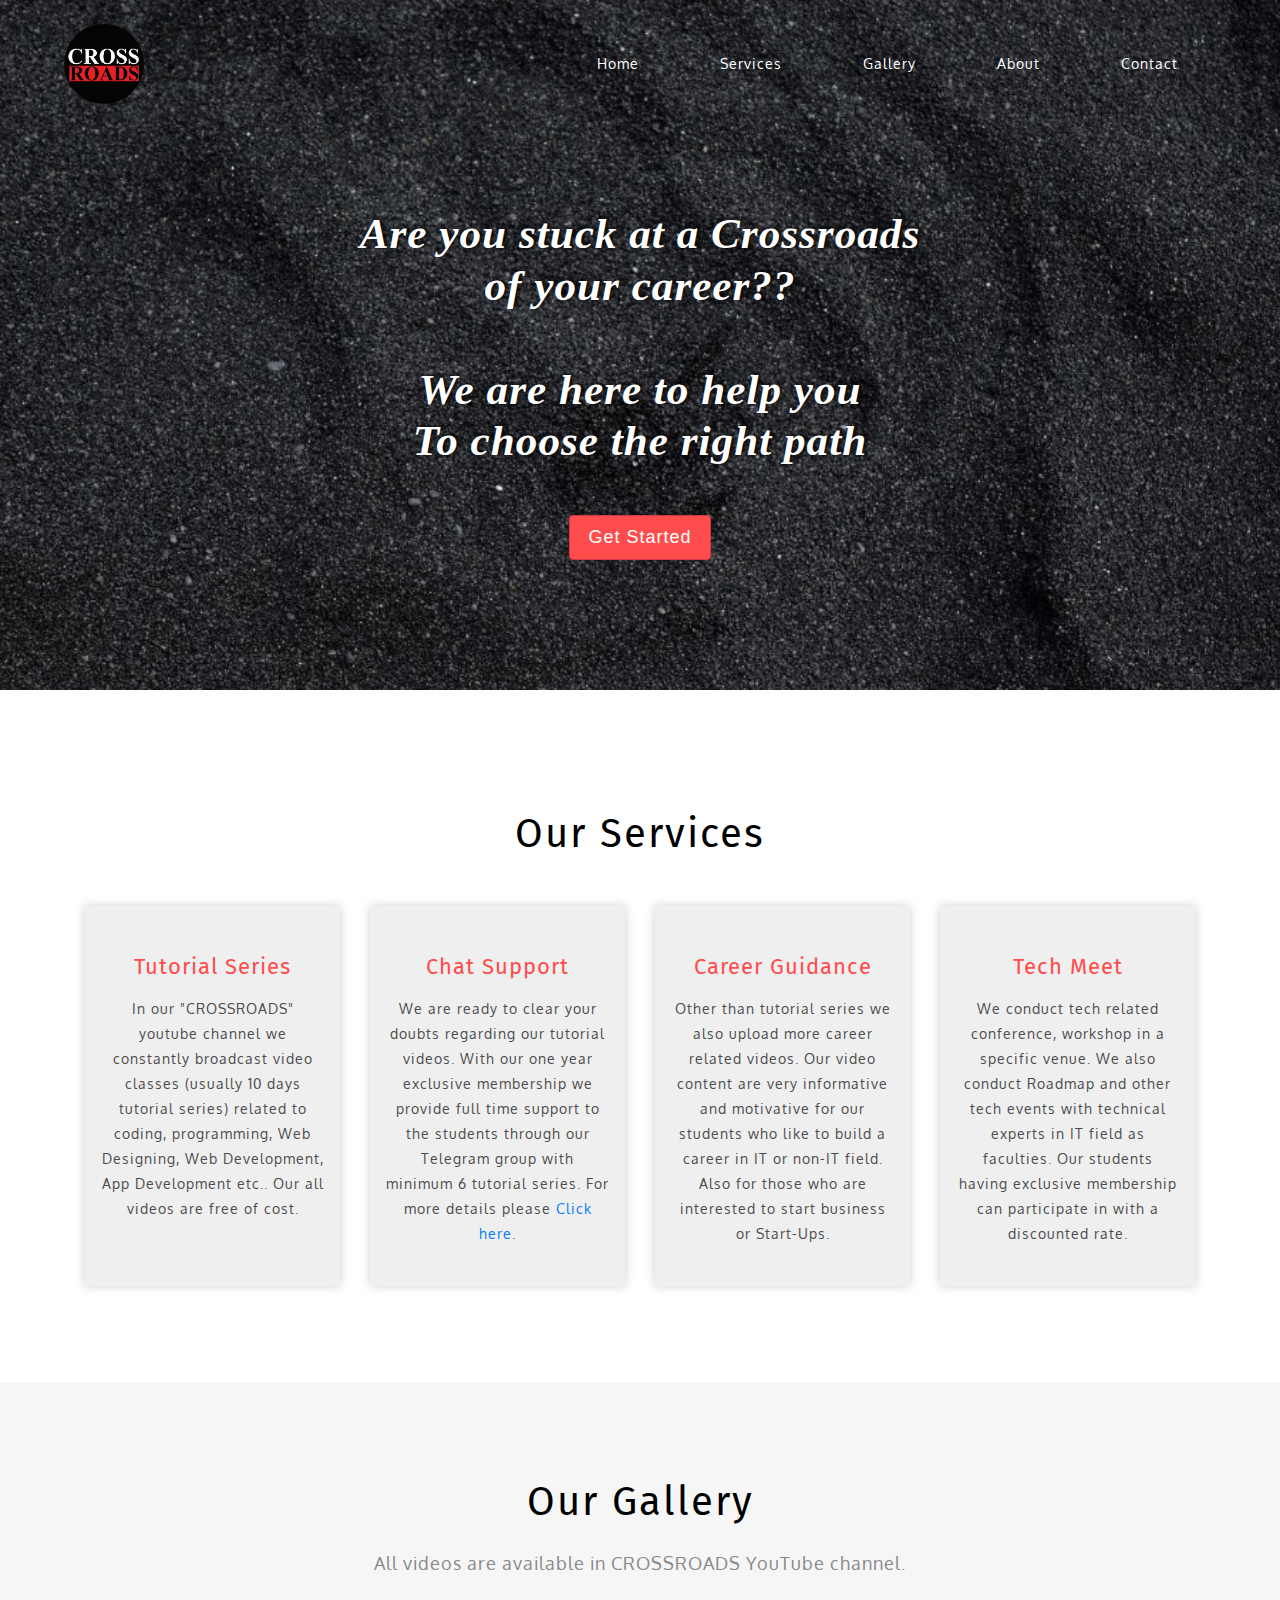
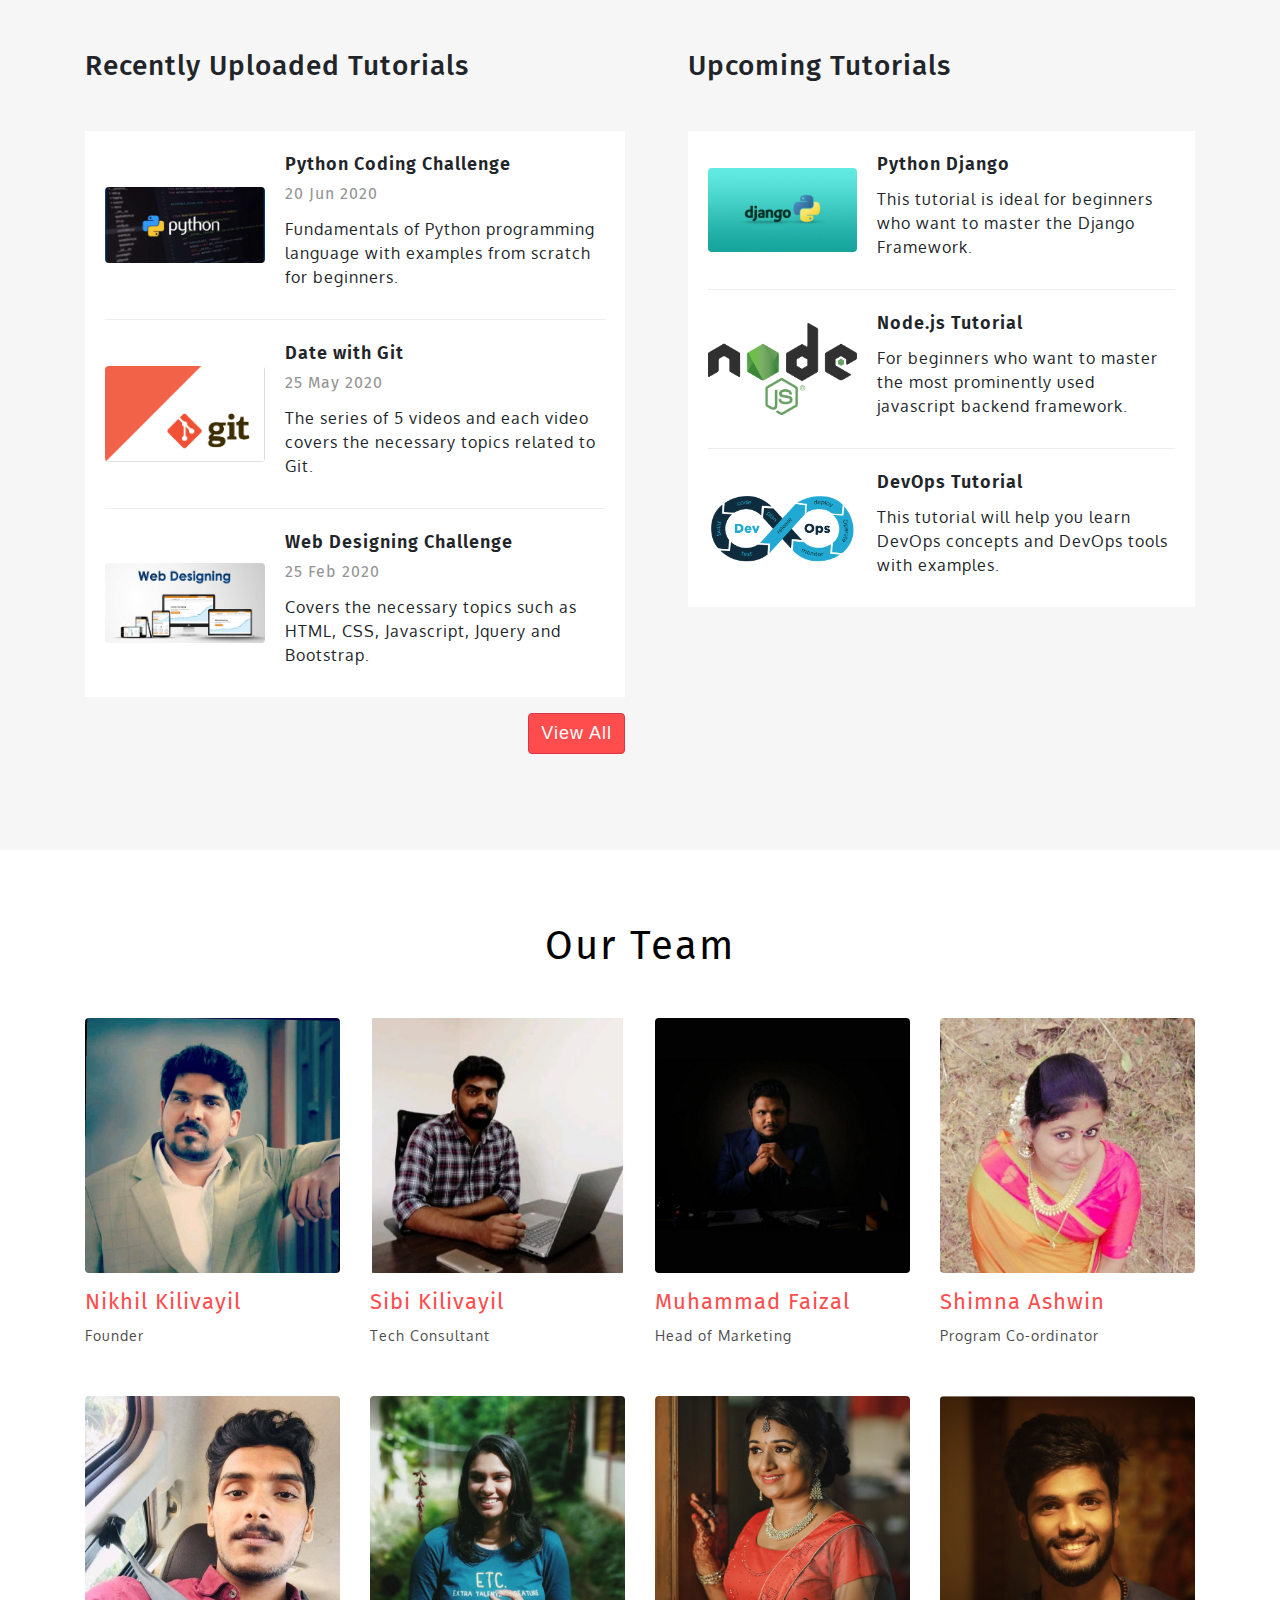
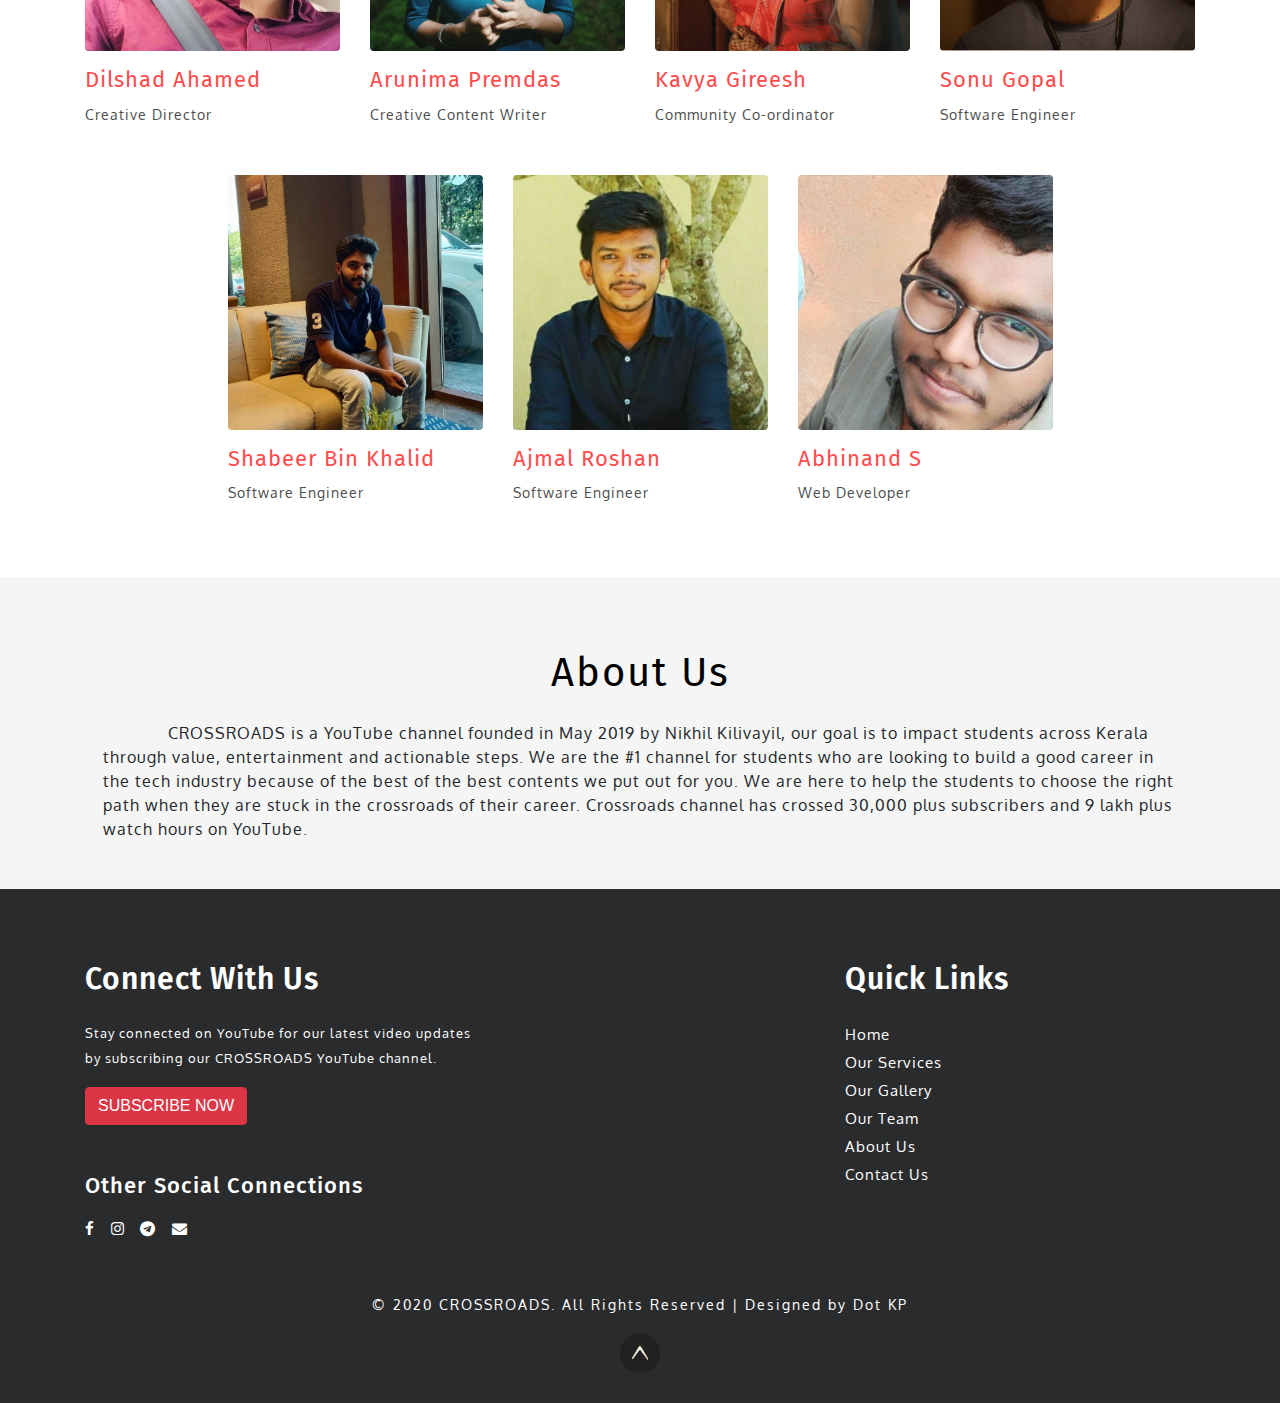
==== commit c6196a1c: "Update index.html" ====
--- a/index.html
+++ b/index.html
@@ -36,9 +36,9 @@
                  <div id="logo">
                     <a href="https://www.youtube.com/channel/UCoGHeFY7jE2OB_TJS_87MOA"> <img src="images/logo.jpg" alt="" width="80" height="80"> </a>
                  </div>
-                 <label for="drop" class="toggle">Menu</label>
+                 <label for="drop" class="toggle mt-3">Menu</label>
                  <input type="checkbox" id="drop">
-                 <ul class="menu mt-2">
+                 <ul class="menu mt-4">
                     <li class="active"><a href="index.html">Home</a></li>
                     <li class=""><a href="#services">Services</a></li>
                     <li class=""><a href="#gallery">Gallery</a></li>
@@ -506,4 +506,4 @@
     </script>
 
 </body>
-</html>+</html>
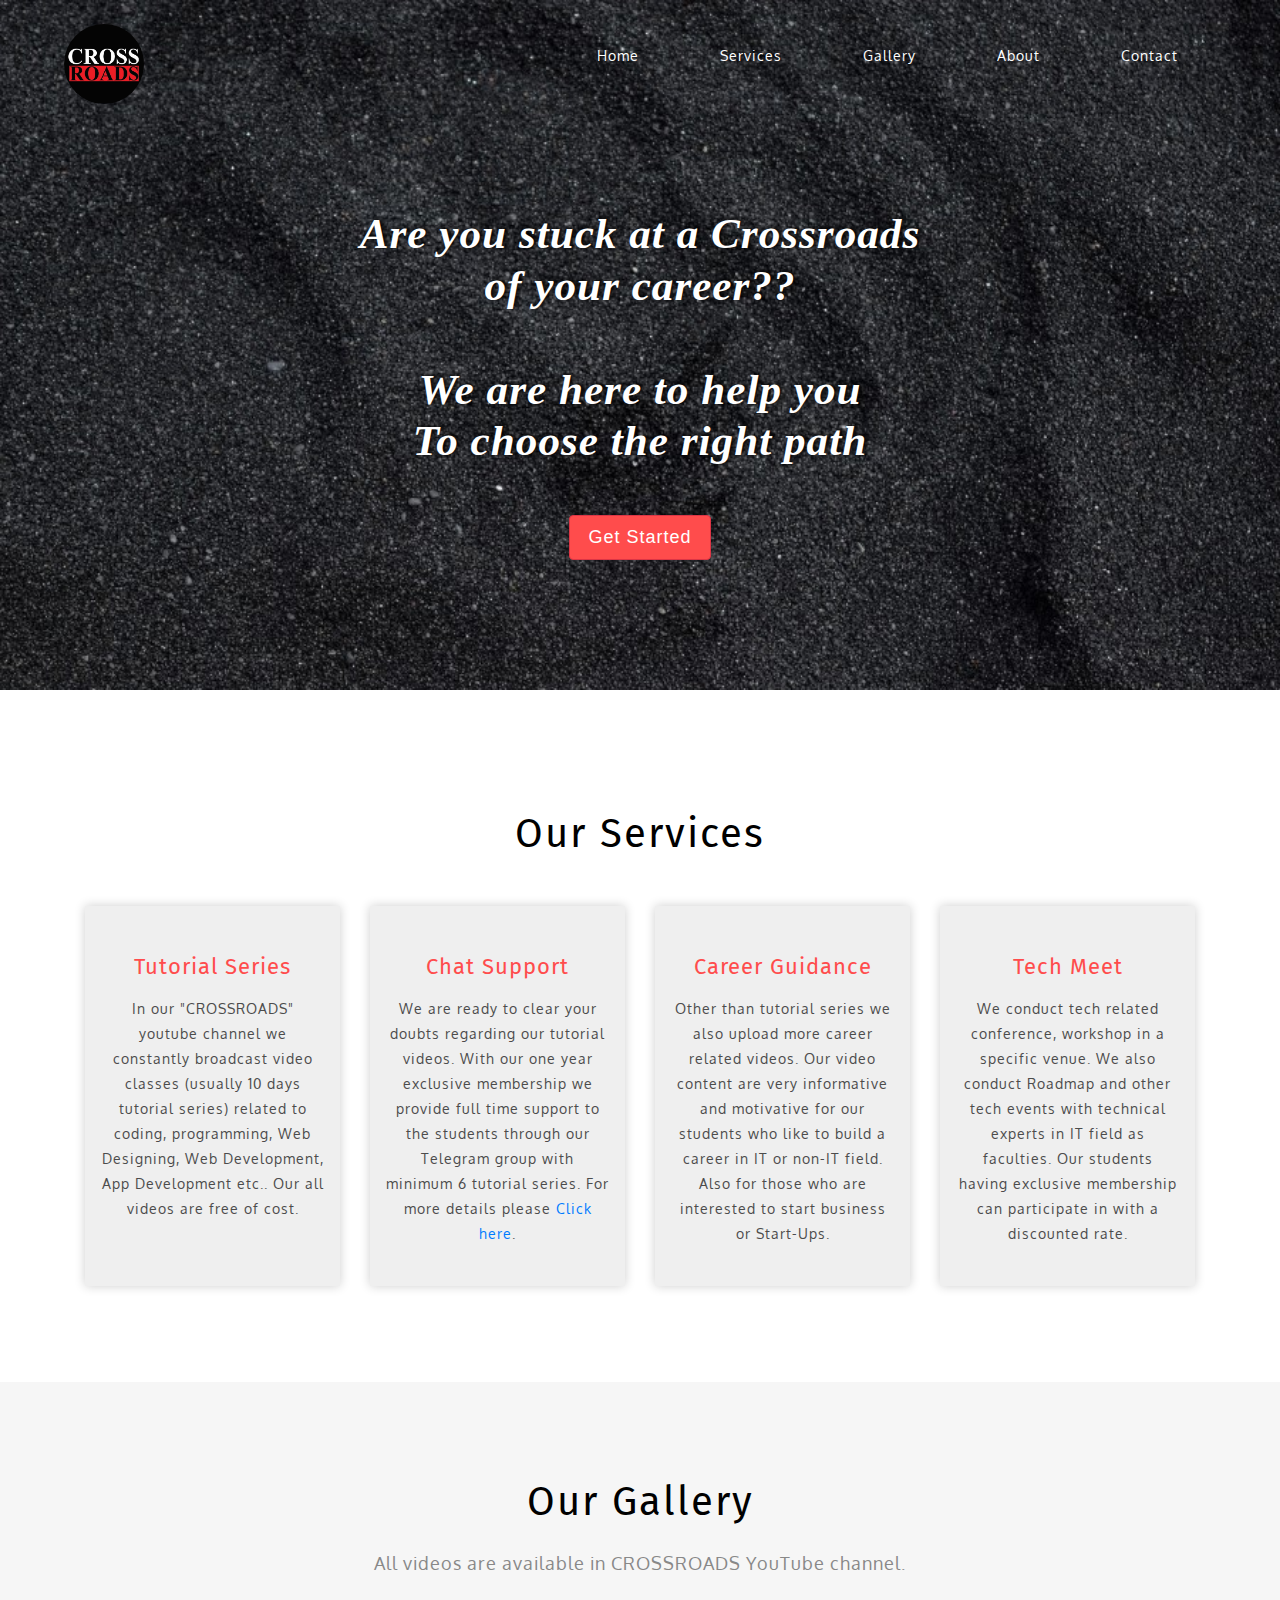
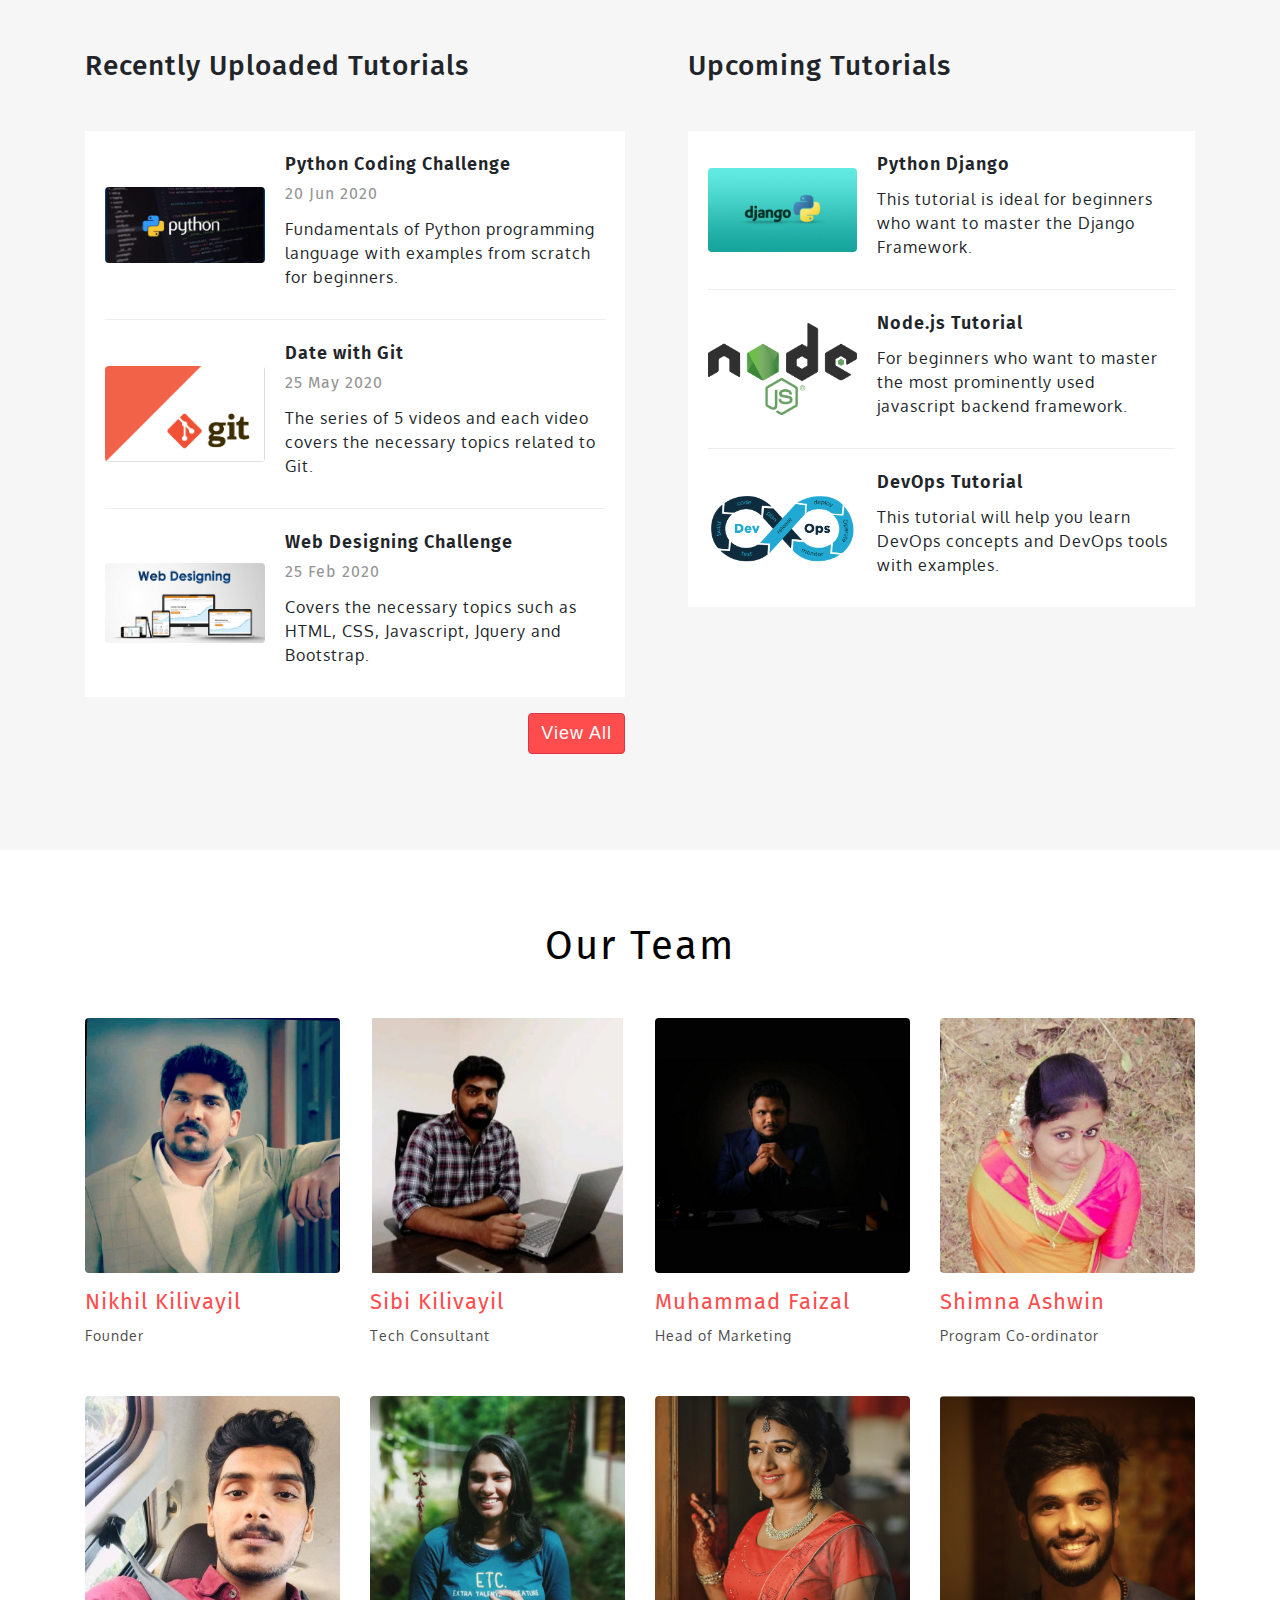
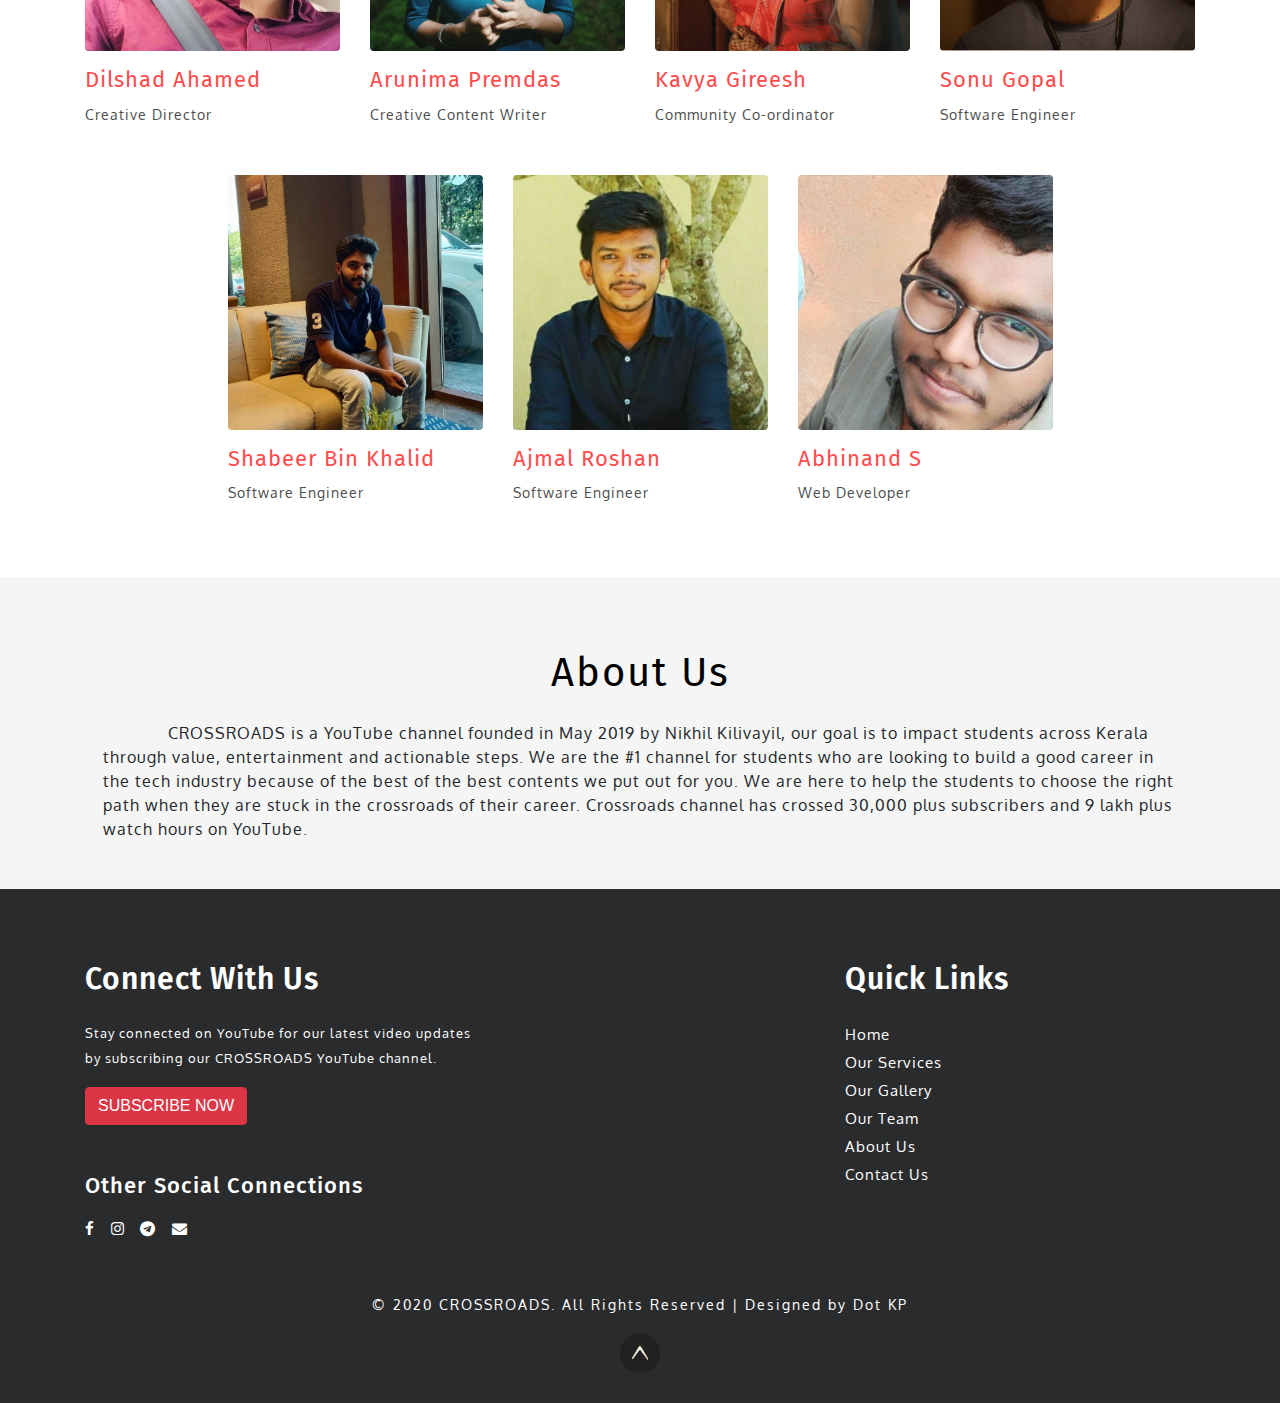
==== commit f7516fe8: "cdn links modified" ====
--- a/index.html
+++ b/index.html
@@ -38,7 +38,7 @@
                  </div>
                  <label for="drop" class="toggle mt-3">Menu</label>
                  <input type="checkbox" id="drop">
-                 <ul class="menu mt-4">
+                 <ul class="menu mt-3">
                     <li class="active"><a href="index.html">Home</a></li>
                     <li class=""><a href="#services">Services</a></li>
                     <li class=""><a href="#gallery">Gallery</a></li>
@@ -463,7 +463,7 @@
                     <li><a href="https://www.facebook.com/crossroadstalks"><span class="fa fa-facebook"></span></a></li>
                     <li><a href="https://www.instagram.com/crossroads.official/"><span class="fa fa-instagram"></span></a></li>
                     <li><a href="https://t.me/crtalks"><span class="fa fa-telegram"></span></a></li>
-                    <li><a href="mailto:talk@packapeer.com"><span class="fa fa-envelope"></span></a></li>
+                    <li><a href="mailto:crossroads@packapeer.com"><span class="fa fa-envelope"></span></a></li>
                     </ul>
                 </div>
             </div>
